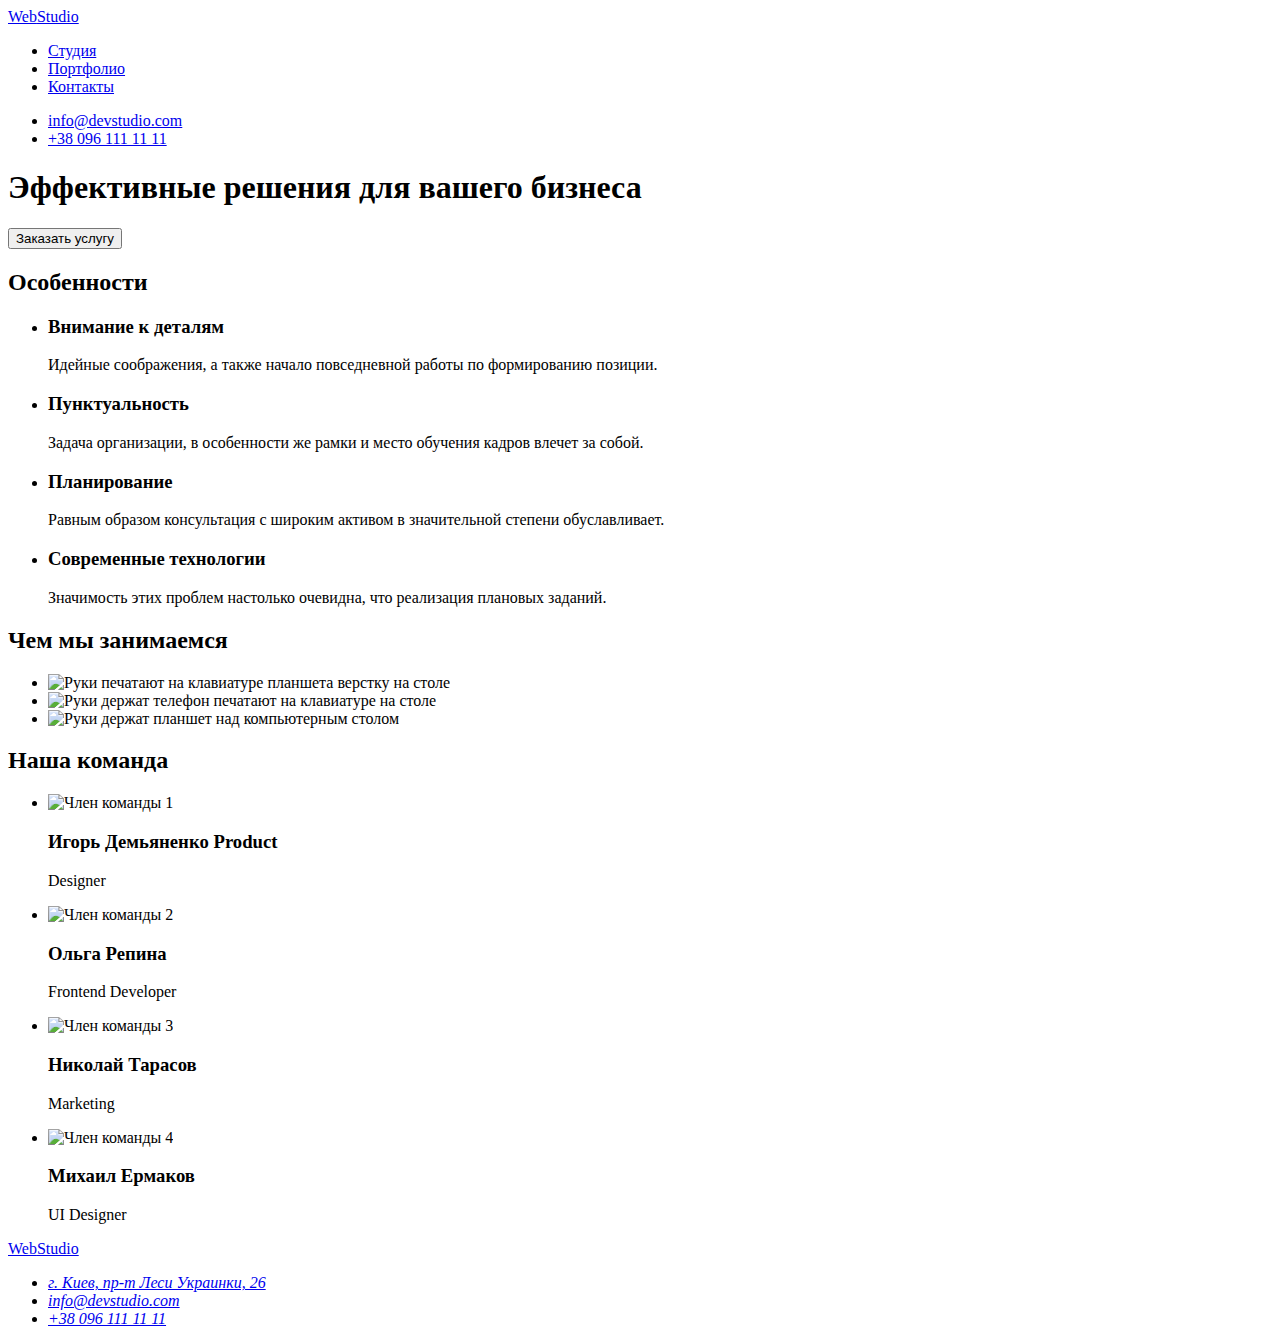
==== index.html @ 5cd41c25 "Add files via upload" ====
<!DOCTYPE html>
<html lang="ru">

<head>
    <meta charset="utf-8" />
    <meta name="viewport" content="width=device-width, initial-scale=1.0" />
    <title>goit-markup-hw-01</title>
    <link rel="preconnect" href="https://fonts.googleapis.com">
    <link rel="preconnect" href="https://fonts.gstatic.com" crossorigin>
    <link href="https://fonts.googleapis.com/css2?family=Raleway:wght@700&family=Roboto:wght@400;500;700;900&display=swap" rel="stylesheet">
    <link rel="stylesheet" href="./css/styles.css" />
</head>

<body>
    <main>
        <!-- НАВИГАЦИЯ КОНТАКТЫ -->
        <header class="header">
            <nav>
                <a href="#" class="logo">Web<span class="logstudio">Studio</span></a>

                <ul class="nav-link list">
                    <li>
                        <a href="#" class="nav-studio current">Студия</a>
                    </li>
                    <li>
                        <a href="./portfolio.html" class="nav-portfolio">Портфолио</a>
                    </li>
                    <li>
                        <a href="#" class="nav-contact">Контакты</a>
                    </li>
                </ul>
            </nav>
            <ul class="contact-link list">
                <li><a href="mailto:info@devstudio.com" class="e-mail">info@devstudio.com</a></li>
                <li><a href="tel:+380961111111" class="tel">+38 096 111 11 11</a></li>
            </ul>
        </header>
        <!-- ШАПКА заказать услугу -->
        <section class="hero">
            <h1 class="hero-text">Эффективные решения для вашего бизнеса</h1>
            <button type="button" class="hero-button">Заказать услугу</button>
        </section>
        <!-- Особенности -->
        <section>
            <h2 class="offscreen">Особенности</h2>
            <ul class="section-properties list">
                <li>
                    <h3>Внимание к деталям</h3>
                    <p>
                        Идейные соображения, а также начало повседневной работы по формированию позиции.
                    </p>
                </li>

                <li>
                    <h3>Пунктуальность</h3>
                    <p>
                        Задача организации, в особенности же рамки и место обучения кадров влечет за собой.
                    </p>
                </li>

                <li>
                    <h3>Планирование</h3>
                    <p>
                        Равным образом консультация с широким активом в значительной степени обуславливает.
                    </p>
                </li>

                <li>
                    <h3>Современные технологии</h3>
                    <p>
                        Значимость этих проблем настолько очевидна, что реализация плановых заданий.
                    </p>
                </li>
            </ul>
        </section>
        <!--Чем мы занимаемся-->
        <section class="employment">
            <h2>Чем мы занимаемся</h2>
            <ul class="list">
                <li>
                    <img src="./images/box1.png" alt="Руки печатают на клавиатуре планшета верстку на столе" width="370" />
                </li>
                <li>
                    <img src="./images/box2.png" alt="Руки держат телефон печатают на клавиатуре на столе" width="370" />
                </li>
                <li>
                    <img src="./images/box3.png" alt="Руки держат планшет над компьютерным столом" width="370" />
                </li>
            </ul>
        </section>

        <!--Наша команда-->
        <section class="team-section">
            <h2>Наша команда</h2>
            <ul class="list">
                <li>
                    <!-- Фото члена команды 1 -->
                    <img src="./images/teamcard1.png" alt="Член команды 1" width="270" />
                    <h3>Игорь Демьяненко Product </h3>
                    <p>Designer</p>

                </li>
                <li>
                    <!-- Фото члена команды 2 -->
                    <img src="./images/teamcard2.png" alt="Член команды 2" width="270" />
                    <h3>Ольга Репина </h3>
                    <p>Frontend Developer</p>
                </li>

                <li>

                    <!-- Фото члена команды 3 -->
                    <img src="./images/teamcard3.png" alt="Член команды 3" width="270" />
                    <h3>Николай Тарасов </h3>
                    <p>Marketing</p>

                </li>

                <li>
                    <!-- Фото члена команды 4 -->
                    <img src="./images/teamcard4.png" alt="Член команды 4" width="270" />
                    <h3>Михаил Ермаков </h3>
                    <p>UI Designer</p>
                </li>
            </ul>
        </section>
    </main>

    <!--Подвал с адресом и ссылкой на главную страницу-->
    <footer class="footerbg">
        <a href="#" class="logo">Web<span class="logstudio-footer">Studio</span></a>
        <address>
        <ul class="address-footer list">
            <li><a class="contact-footer-adress" href="г.Киев,пр-тЛесиУкраинки26" >г. Киев, пр-т Леси Украинки, 26</a></li>
            <li><a class="contact-footer" href="mailto:info@devstudio.com">info@devstudio.com</a></li>
            <li><a class="contact-footer" href="tel:+380961111111">+38 096 111 11 11</a></li>
        </ul>
       </address>
    </footer>
</body>

</html>
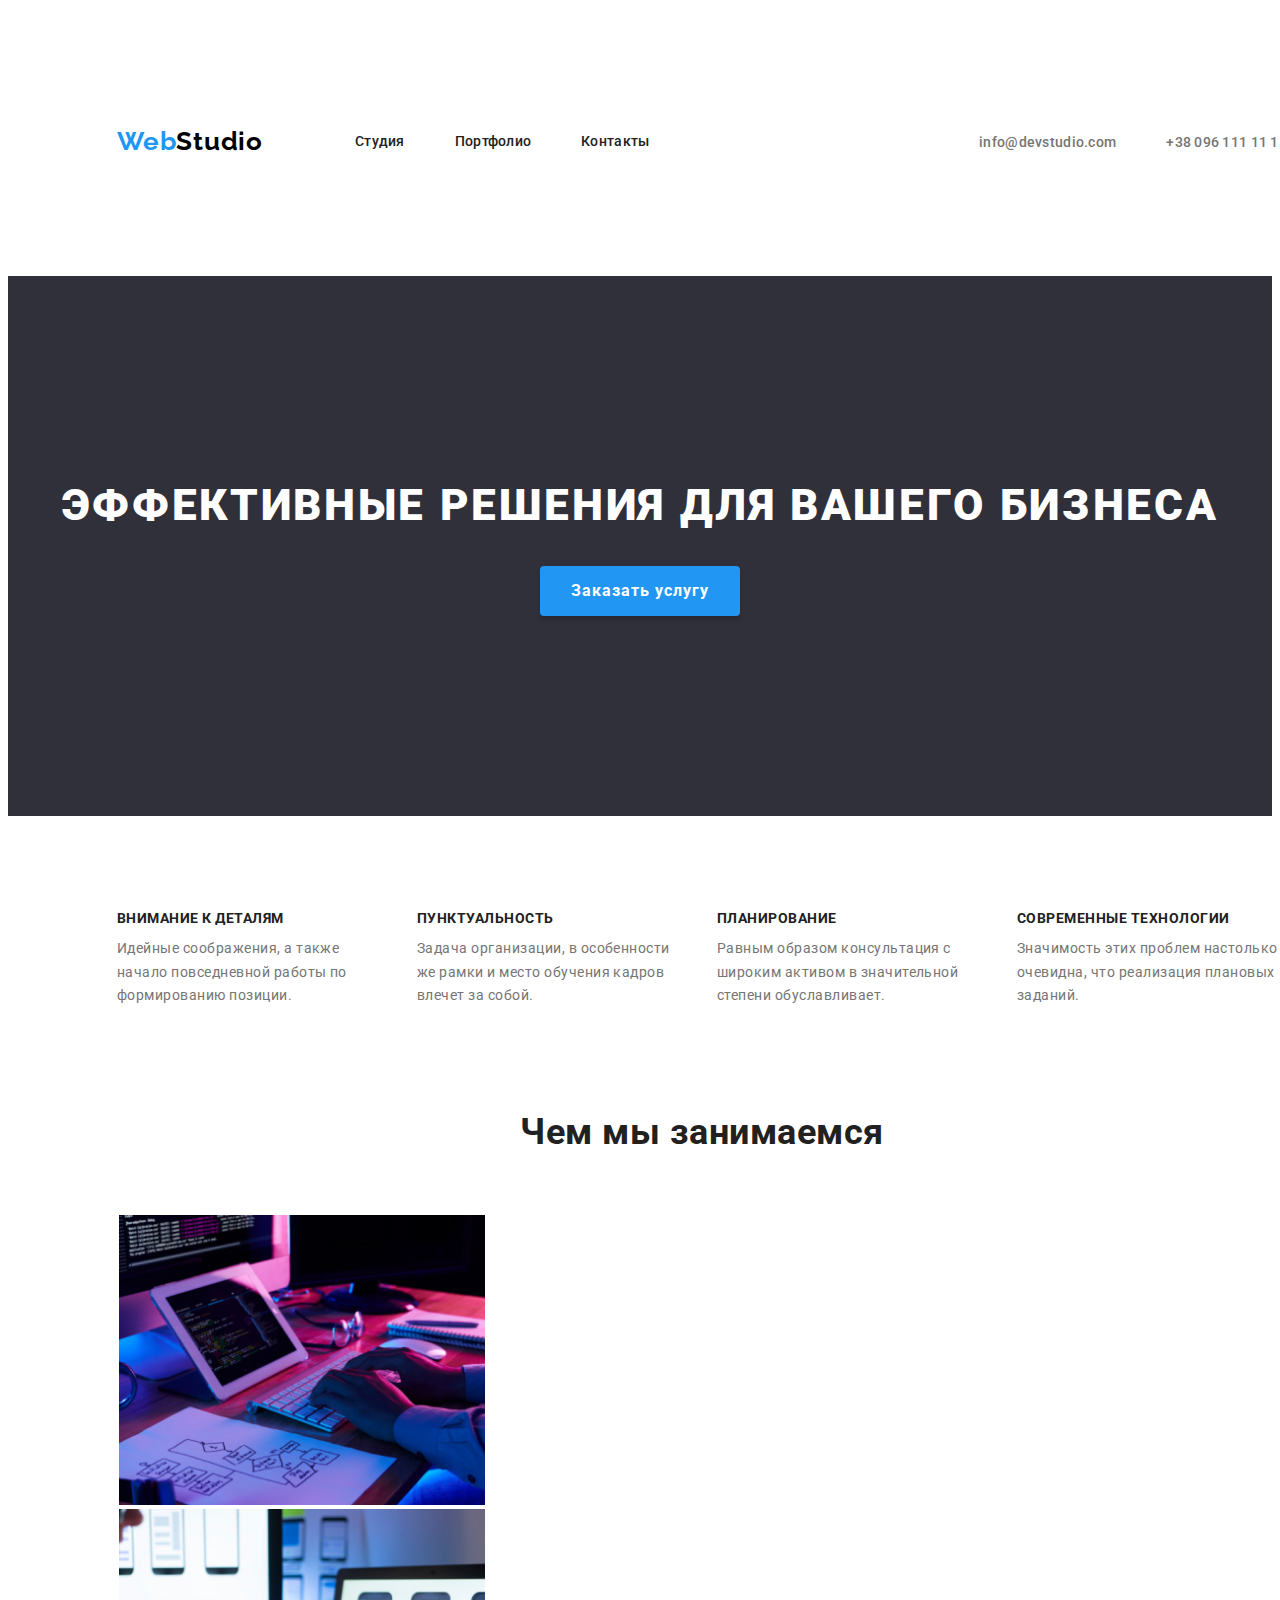
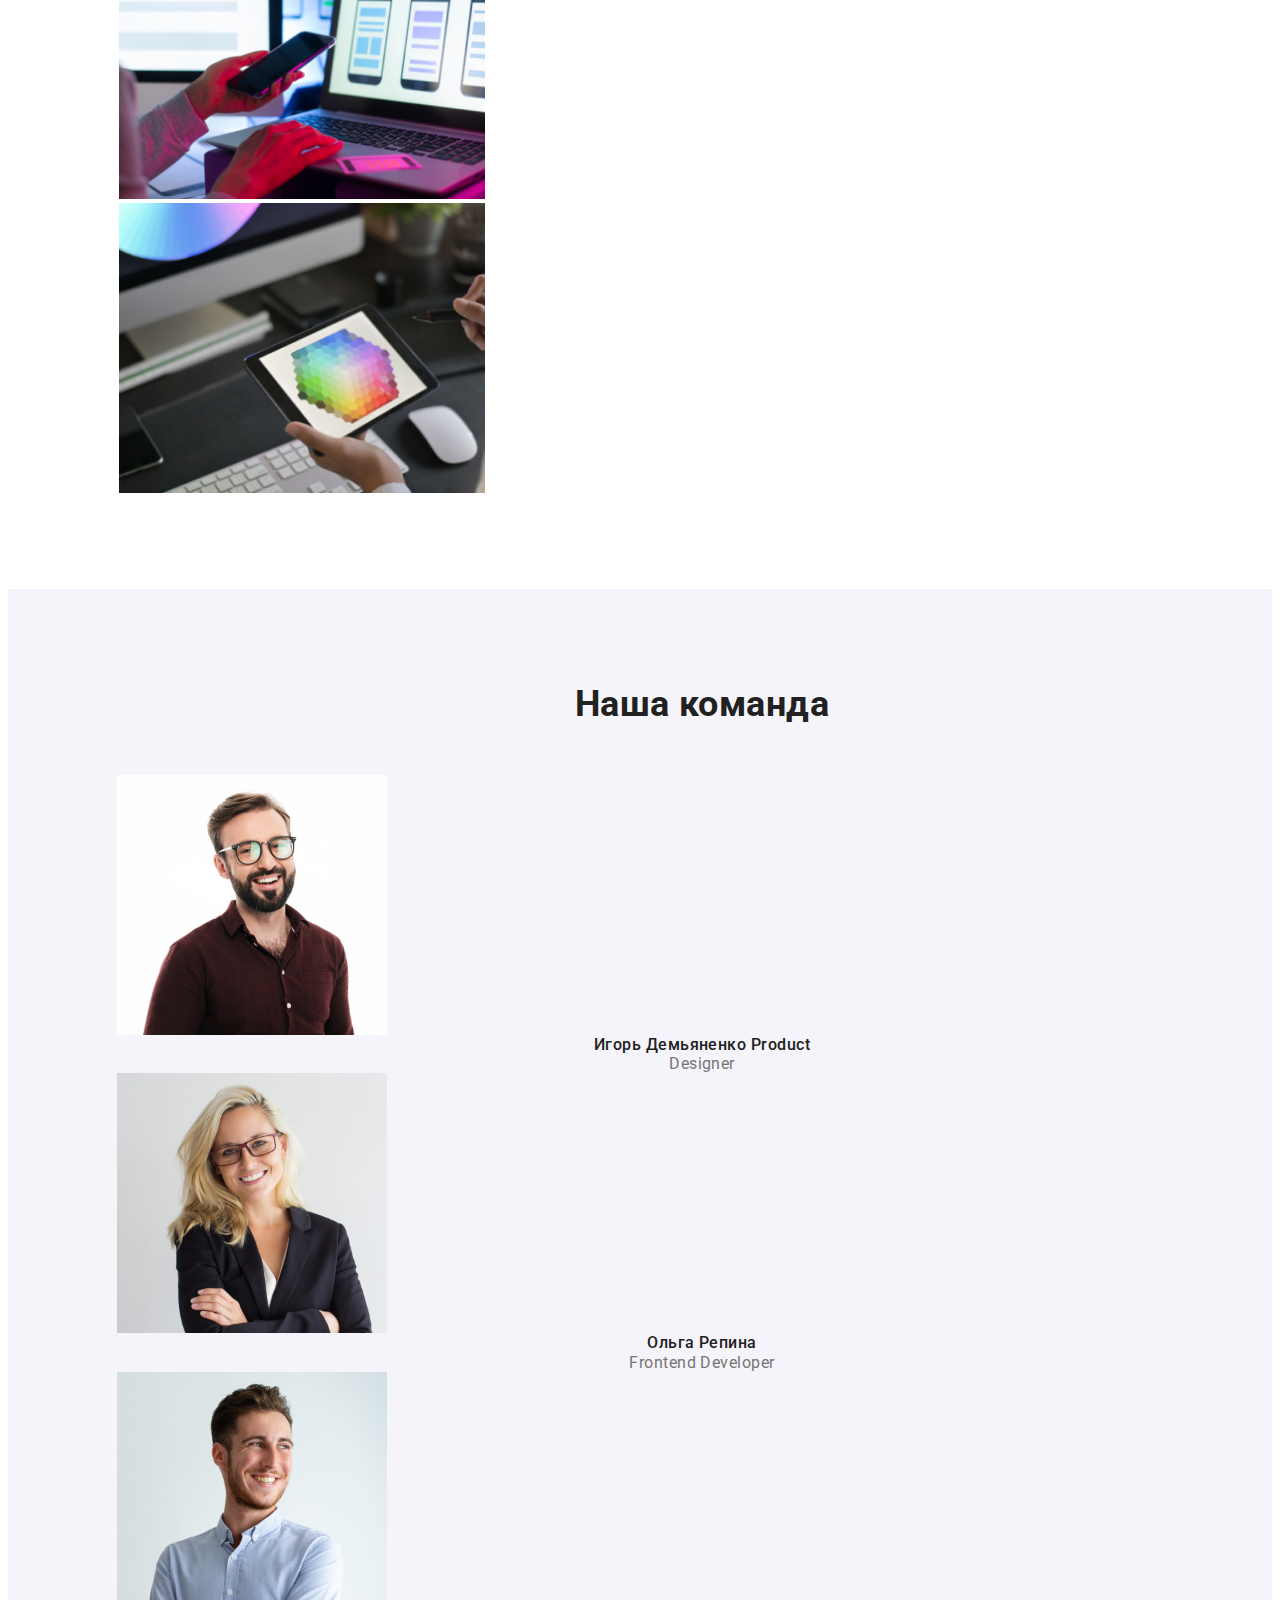
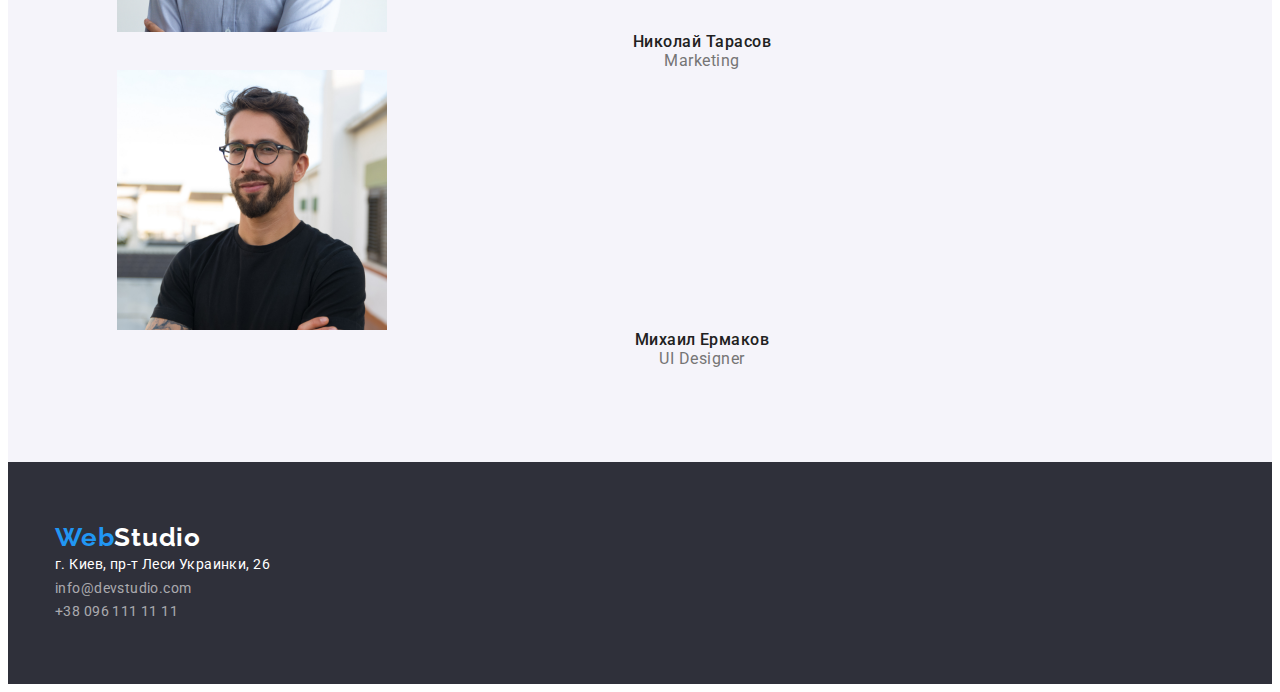
==== commit e85c5da8: "3-1" ====
--- a/index.html
+++ b/index.html
@@ -4,138 +4,158 @@
 <head>
     <meta charset="utf-8" />
     <meta name="viewport" content="width=device-width, initial-scale=1.0" />
-    <title>goit-markup-hw-01</title>
+    <title>goit-markup-hw-03</title>
     <link rel="preconnect" href="https://fonts.googleapis.com">
     <link rel="preconnect" href="https://fonts.gstatic.com" crossorigin>
     <link href="https://fonts.googleapis.com/css2?family=Raleway:wght@700&family=Roboto:wght@400;500;700;900&display=swap" rel="stylesheet">
-    <link rel="stylesheet" href="./css/styles.css" />
+    <link rel="stylesheet" href="https://cdnjs.cloudflare.com/ajax/libs/modern-normalize/1.1.0/modern-normalize.min.css" integrity="sha512-wpPYUAdjBVSE4KJnH1VR1HeZfpl1ub8YT/NKx4PuQ5NmX2tKuGu6U/JRp5y+Y8XG2tV+wKQpNHVUX03MfMFn9Q==" crossorigin="anonymous" referrerpolicy="no-referrer"
+    />
+    <link rel="stylesheet" href="./css/styles.css">
 </head>
 
 <body>
     <main>
         <!-- НАВИГАЦИЯ КОНТАКТЫ -->
         <header class="header">
-            <nav>
-                <a href="#" class="logo">Web<span class="logstudio">Studio</span></a>
+            <section class="section">
+                <div class="container main-nav">
+                    <nav class="nav">
+                        <a class="logo nav-logo" href="#">Web<span class="logstudio">Studio</span></a>
 
-                <ul class="nav-link list">
+                        <ul class="nav-link list">
+                            <li class="nav-item">
+                                <a href="#" class="nav-studio current">Студия</a>
+                            </li>
+                            <li class="nav-item">
+                                <a href="./portfolio.html" class="nav-portfolio">Портфолио</a>
+                            </li>
+                            <li class="nav-item">
+                                <a href="#" class="nav-contact">Контакты</a>
+                            </li>
+                        </ul>
+                    </nav>
+                    <ul class="contact-link list">
+                        <li class="contact-item"><a href="mailto:info@devstudio.com" class="e-mail">info@devstudio.com</a></li>
+                        <li class="contact-item"><a href="tel:+380961111111" class="tel">+38 096 111 11 11</a></li>
+                    </ul>
+                </div>
+            </section>
+        </header>
+
+        <!-- ШАПКА заказать услугу -->
+        <section class="hero section no-padding">
+            <div class="container">
+                <h1 class="hero-text">Эффективные решения для вашего бизнеса</h1>
+                <button type="button" class="hero-button">Заказать услугу</button>
+            </div>
+        </section>
+
+        <!-- ОСОБЕННОСТИ -->
+        <section class="section">
+            <div class="container">
+                <h2 class="offscreen">Особенности</h2>
+                <ul class="section-properties list">
+                    <li class="properties-item">
+                        <h3>Внимание к деталям</h3>
+                        <p>
+                            Идейные соображения, а также начало повседневной работы по формированию позиции.
+                        </p>
+                    </li>
+
+                    <li class="properties-item">
+                        <h3>Пунктуальность</h3>
+                        <p>
+                            Задача организации, в особенности же рамки и место обучения кадров влечет за собой.
+                        </p>
+                    </li>
+
+                    <li class="properties-item">
+                        <h3>Планирование</h3>
+                        <p>
+                            Равным образом консультация с широким активом в значительной степени обуславливает.
+                        </p>
+                    </li>
+
+                    <li class="properties-item">
+                        <h3>Современные технологии</h3>
+                        <p>
+                            Значимость этих проблем настолько очевидна, что реализация плановых заданий.
+                        </p>
+                    </li>
+                </ul>
+            </div>
+        </section>
+        <!--Чем мы занимаемся-->
+        <section class="employment section">
+            <div class="container">
+                <h2>Чем мы занимаемся</h2>
+                <ul class="list">
                     <li>
-                        <a href="#" class="nav-studio current">Студия</a>
+                        <img src="./images/box1.png" alt="Руки печатают на клавиатуре планшета верстку на столе" width="370" />
                     </li>
                     <li>
-                        <a href="./portfolio.html" class="nav-portfolio">Портфолио</a>
+                        <img src="./images/box2.png" alt="Руки держат телефон печатают на клавиатуре на столе" width="370" />
                     </li>
                     <li>
-                        <a href="#" class="nav-contact">Контакты</a>
+                        <img src="./images/box3.png" alt="Руки держат планшет над компьютерным столом" width="370" />
                     </li>
                 </ul>
-            </nav>
-            <ul class="contact-link list">
-                <li><a href="mailto:info@devstudio.com" class="e-mail">info@devstudio.com</a></li>
-                <li><a href="tel:+380961111111" class="tel">+38 096 111 11 11</a></li>
-            </ul>
-        </header>
-        <!-- ШАПКА заказать услугу -->
-        <section class="hero">
-            <h1 class="hero-text">Эффективные решения для вашего бизнеса</h1>
-            <button type="button" class="hero-button">Заказать услугу</button>
-        </section>
-        <!-- Особенности -->
-        <section>
-            <h2 class="offscreen">Особенности</h2>
-            <ul class="section-properties list">
-                <li>
-                    <h3>Внимание к деталям</h3>
-                    <p>
-                        Идейные соображения, а также начало повседневной работы по формированию позиции.
-                    </p>
-                </li>
-
-                <li>
-                    <h3>Пунктуальность</h3>
-                    <p>
-                        Задача организации, в особенности же рамки и место обучения кадров влечет за собой.
-                    </p>
-                </li>
-
-                <li>
-                    <h3>Планирование</h3>
-                    <p>
-                        Равным образом консультация с широким активом в значительной степени обуславливает.
-                    </p>
-                </li>
-
-                <li>
-                    <h3>Современные технологии</h3>
-                    <p>
-                        Значимость этих проблем настолько очевидна, что реализация плановых заданий.
-                    </p>
-                </li>
-            </ul>
-        </section>
-        <!--Чем мы занимаемся-->
-        <section class="employment">
-            <h2>Чем мы занимаемся</h2>
-            <ul class="list">
-                <li>
-                    <img src="./images/box1.png" alt="Руки печатают на клавиатуре планшета верстку на столе" width="370" />
-                </li>
-                <li>
-                    <img src="./images/box2.png" alt="Руки держат телефон печатают на клавиатуре на столе" width="370" />
-                </li>
-                <li>
-                    <img src="./images/box3.png" alt="Руки держат планшет над компьютерным столом" width="370" />
-                </li>
-            </ul>
+            </div>
         </section>
 
         <!--Наша команда-->
-        <section class="team-section">
-            <h2>Наша команда</h2>
-            <ul class="list">
-                <li>
-                    <!-- Фото члена команды 1 -->
-                    <img src="./images/teamcard1.png" alt="Член команды 1" width="270" />
-                    <h3>Игорь Демьяненко Product </h3>
-                    <p>Designer</p>
+        <section class="team-section section">
+            <div class="container">
+                <h2>Наша команда</h2>
+                <ul class="list">
+                    <li>
+                        <!-- Фото члена команды 1 -->
+                        <img src="./images/teamcard1.png" alt="Член команды 1" width="270" />
+                        <h3>Игорь Демьяненко Product </h3>
+                        <p>Designer</p>
 
-                </li>
-                <li>
-                    <!-- Фото члена команды 2 -->
-                    <img src="./images/teamcard2.png" alt="Член команды 2" width="270" />
-                    <h3>Ольга Репина </h3>
-                    <p>Frontend Developer</p>
-                </li>
+                    </li>
+                    <li>
+                        <!-- Фото члена команды 2 -->
+                        <img src="./images/teamcard2.png" alt="Член команды 2" width="270" />
+                        <h3>Ольга Репина </h3>
+                        <p>Frontend Developer</p>
+                    </li>
 
-                <li>
+                    <li>
 
-                    <!-- Фото члена команды 3 -->
-                    <img src="./images/teamcard3.png" alt="Член команды 3" width="270" />
-                    <h3>Николай Тарасов </h3>
-                    <p>Marketing</p>
+                        <!-- Фото члена команды 3 -->
+                        <img src="./images/teamcard3.png" alt="Член команды 3" width="270" />
+                        <h3>Николай Тарасов </h3>
+                        <p>Marketing</p>
 
-                </li>
+                    </li>
 
-                <li>
-                    <!-- Фото члена команды 4 -->
-                    <img src="./images/teamcard4.png" alt="Член команды 4" width="270" />
-                    <h3>Михаил Ермаков </h3>
-                    <p>UI Designer</p>
-                </li>
-            </ul>
+                    <li>
+                        <!-- Фото члена команды 4 -->
+                        <img src="./images/teamcard4.png" alt="Член команды 4" width="270" />
+                        <h3>Михаил Ермаков </h3>
+                        <p>UI Designer</p>
+                    </li>
+                </ul>
+            </div>
         </section>
     </main>
 
     <!--Подвал с адресом и ссылкой на главную страницу-->
     <footer class="footerbg">
-        <a href="#" class="logo">Web<span class="logstudio-footer">Studio</span></a>
-        <address>
+        <section class="footer-section">
+            <div class="container">
+                <a href="#" class="logo">Web<span class="logstudio-footer">Studio</span></a>
+                <address>
         <ul class="address-footer list">
             <li><a class="contact-footer-adress" href="г.Киев,пр-тЛесиУкраинки26" >г. Киев, пр-т Леси Украинки, 26</a></li>
             <li><a class="contact-footer" href="mailto:info@devstudio.com">info@devstudio.com</a></li>
             <li><a class="contact-footer" href="tel:+380961111111">+38 096 111 11 11</a></li>
         </ul>
        </address>
+            </div>
+        </section>
     </footer>
 </body>
 
--- a/css/styles.css
+++ b/css/styles.css
@@ -0,0 +1,475 @@
+    *,
+    *::before,
+    *::after {
+        box-sizing: border-box;
+    }
+    
+    h1,
+    h2,
+    h3,
+    h4,
+    h5,
+    h6,
+    p,
+    ul {
+        margin: 0;
+        padding: 0;
+    }
+    
+     :root {
+        --main-light-color: #FFFFFF;
+        /*основной цвет на сайте*/
+        --main-dark-color: #212121;
+        /* основной цвет на сайте*/
+        --main-grey-color: #757575;
+        /*используется в текстовых описаниях профессий и деятельности*/
+        --logo-dark-color: #000000;
+        /*цвет лого подвала в спане*/
+        --contact-color: rgba(255, 255, 255, 0.6);
+        /* для телефона и почты подвала*/
+        --active-link-color: #2196f3;
+        /* кнопка, ссылка при нажатии, лого*/
+        --background-dark-color: #2F303A;
+        /* фон героя и подвала*/
+        --background-light-color: #F5F4FA;
+        /* фон блока "наша команда"*/
+    }
+    /*Общее оформление*/
+    
+    body {
+        font-family: Roboto, sans-serif;
+        color: var(--main-dark-color);
+        background-color: var(--main-light-color);
+        letter-spacing: 0.03em;
+    }
+    /* Общее оформление картинок*/
+    
+    img {
+        display: block;
+        max-width: 100%;
+        height: auto;
+    }
+    /* Убрать маркеры */
+    
+    button {
+        cursor: pointer;
+        border: none;
+    }
+    
+    .list {
+        list-style-type: none;
+    }
+    
+    .list a {
+        text-decoration: none;
+    }
+    /* Секция*/
+    
+    .section {
+        padding: 94px;
+        padding-bottom: 94px;
+    }
+    
+    .no-padding {
+        padding: 0;
+    }
+    /*Контенер*/
+    
+    .container {
+        margin-left: auto;
+        margin-right: auto;
+        width: 1200px;
+        padding-left: 15px;
+        padding-right: 15px;
+        text-decoration: none;
+    }
+    
+    .offscreen {
+        clip: rect(1px, 1px, 1px, 1px);
+        padding: 0;
+        border: 0;
+        height: 1px;
+        width: 1px;
+        overflow: hidden;
+    }
+    /* Посещение страницы*/
+    
+    .current:visited {
+        color: var( --active-link-color);
+    }
+    
+    .filters .current:visited {
+        color: var(--main-light-color);
+        background-color: var(--active-link-color);
+    }
+    /* СТРАНИЦА ПЕРВАЯ */
+    /* header */
+    
+    .header {
+        background: var(--main-light-color);
+    }
+    /*Навигация во флексе,элементы в ряд*/
+    
+    .header .main-nav {
+        display: flex;
+        align-items: center;
+    }
+    
+    .nav {
+        display: flex;
+    }
+    /*Навигационные блоки*/
+    
+    .nav-link .nav-item+.nav-item {
+        margin-left: 50px;
+    }
+    
+    .nav-item {
+        display: flex;
+        padding-top: 32px;
+        padding-bottom: 32px;
+    }
+    
+    .nav-logo {
+        display: flex;
+        padding-top: 24px;
+        padding-bottom: 25px;
+    }
+    
+    .nav-link {
+        display: flex;
+        margin-left: 93px;
+    }
+    /* WebStudio */
+    
+    .logo {
+        width: 145px;
+        height: 31px;
+        font-family: Raleway;
+        font-style: normal;
+        font-weight: bold;
+        font-size: 26px;
+        line-height: 1.2;
+        letter-spacing: 0.03em;
+        color: var(--active-link-color);
+        text-decoration: none;
+    }
+    
+    .logo:hover,
+    .logo:focus {
+        color: var(--logo-dark-color);
+    }
+    
+    .logo:active {
+        color: var(--active-link-color);
+    }
+    /*Логотип СТУДИО*/
+    
+    .logstudio {
+        color: var(--logo-dark-color);
+        font-family: Raleway;
+        font-style: normal;
+        font-weight: bold;
+        font-size: 26px;
+        line-height: 1.2;
+        letter-spacing: 0.03em;
+        text-decoration: none;
+    }
+    
+    .logstudio:hover,
+    .logstudio:focus {
+        color: var(--active-link-color);
+    }
+    
+    .logstudio:active {
+        color: var(--logo-dark-color);
+    }
+    /* НАВИГАЦИЯ КОНТАКТЫ */
+    /* Cсылки при нажатии меняют цвет*/
+    
+    .nav-link a {
+        color: var( --main-dark-color);
+        font-weight: 500;
+        font-size: 14px;
+        line-height: 1.14;
+        letter-spacing: 0.02em;
+        text-decoration: none;
+    }
+    
+    .nav-link a:hover,
+    .nav-link a:focus {
+        color: var(--active-link-color)
+    }
+    
+    .nav-link a:active {
+        color: var(--main-dark-color);
+    }
+    /* E-mail Tel*/
+    
+    .contact-link {
+        display: flex;
+        margin-left: auto;
+    }
+    
+    .contact-link .contact-item+.contact-item {
+        margin-left: 50px;
+    }
+    
+    .contact-link a {
+        color: var( --main-grey-color);
+        text-decoration: none;
+        font-weight: 500;
+        font-size: 14px;
+        line-height: 1.14;
+        letter-spacing: 0.02em;
+    }
+    
+    .contact-link a:hover,
+    .contact-link a:focus {
+        color: var(--active-link-color);
+    }
+    
+    .contac-link a:active {
+        color: var(--active-link-color);
+    }
+    /*ШАПКА заказать услугу*/
+    
+    .hero {
+        background: var(--background-dark-color);
+        margin-top: 0;
+        margin-bottom: 0;
+        text-align: center;
+        padding-top: 200px;
+        padding-bottom: 200px;
+    }
+    /* Эффективные решения для вашего бизнеса */
+    
+    .hero-text {
+        font-weight: 900;
+        font-size: 44px;
+        line-height: 1.36;
+        text-align: center;
+        letter-spacing: 0.06em;
+        text-transform: uppercase;
+        color: var(--main-light-color);
+        margin-bottom: 30px;
+    }
+    /*Кнопка заказать услугу*/
+    
+    .hero-button {
+        width: 200px;
+        height: 50px;
+        padding: 10px auto;
+        margin-left: auto;
+        margin-right: auto;
+        background: var(--active-link-color);
+        box-shadow: 0px 4px 4px rgba(0, 0, 0, 0.15);
+        border-radius: 4px;
+        font-family: Roboto;
+        font-style: normal;
+        font-weight: bold;
+        font-size: 16px;
+        line-height: 1.87;
+        letter-spacing: 0.06em;
+        color: var(--main-light-color);
+    }
+    /*-- ОСОБЕННОСТИ --*/
+    
+    .section-properties {
+        display: flex;
+    }
+    
+    .section-properties .properties-item+.properties-item {
+        margin-left: 30px;
+    }
+    
+    .properties-item {
+        display: block;
+        width: 270px;
+        text-align: start;
+    }
+    
+    .section-properties h3 {
+        font-weight: bold;
+        font-size: 14px;
+        line-height: 1.14;
+        text-transform: uppercase;
+        color: var( --main-dark-color);
+        margin-bottom: 10px;
+    }
+    
+    .section-properties p {
+        font-weight: normal;
+        font-size: 14px;
+        line-height: 1.7;
+        color: var( --main-grey-color);
+    }
+    /*Чем мы занимаемся*/
+    
+    .employment {
+        padding-top: 0px;
+    }
+    
+    .employment h2 {
+        font-weight: bold;
+        font-size: 36px;
+        line-height: 1.7;
+        text-align: center;
+        color: var( --main-dark-color);
+        margin-bottom: 50px;
+    }
+    
+    .employment img {
+        width: 370px;
+        height: 294px;
+        padding: 2px;
+    }
+    /* Наша команда*/
+    
+    .team-section {
+        background: var(--background-light-color);
+    }
+    
+    .team-section h2 {
+        font-weight: bold;
+        font-size: 36px;
+        line-height: 1.17;
+        text-align: center;
+        color: var( --main-dark-color);
+        margin-bottom: 50px;
+    }
+    
+    .team-section h3 {
+        font-weight: 500;
+        font-size: 16px;
+        line-height: 1.19;
+        text-align: center;
+        color: var( --main-dark-color);
+    }
+    
+    .team-section p {
+        font-weight: normal;
+        font-size: 16px;
+        line-height: 1.19;
+        text-align: center;
+        color: var( --main-grey-color);
+    }
+    /* ВТОРАЯ СТРАНИЦА*/
+    /* ФИЛЬТРЫ 2-я страница */
+    
+    .filters {
+        margin-bottom: 50px;
+    }
+    
+    .filter-button:hover,
+    .filter-button:focus {
+        color: var(--main-light-color);
+        background: var(--active-link-color);
+        box-shadow: 0px 3px 1px rgba(0, 0, 0, 0.1), 0px 1px 2px rgba(0, 0, 0, 0.08), 0px 2px 2px rgba(0, 0, 0, 0.12);
+        border-radius: 4px;
+    }
+    
+    .filter-button:active {
+        color: var(--main-light-color);
+    }
+    
+    .filter-button {
+        background: var(--background-light-color);
+        font-family: Roboto;
+        font-style: normal;
+        font-weight: 500;
+        font-size: 16px;
+        line-height: 1.62;
+        text-align: center;
+        letter-spacing: 0.03em;
+        color: var( --main-dark-color);
+    }
+    /* ПРОЕКТЫ 2-я страница  */
+    
+    .list-group {
+        display: inline-block;
+        margin-top: 0;
+        margin-right: 30px;
+        margin-bottom: 30px;
+    }
+    
+    .list-group :nth-child(3n+3) {
+        margin-right: 0;
+    }
+    
+    .project section {
+        background: var(--main-light-color);
+        border: 1px solid var(--main-light-color);
+        box-sizing: border-box;
+    }
+    
+    .project-name {
+        font-weight: bold;
+        font-size: 18px;
+        line-height: 2;
+        letter-spacing: 0.06em;
+        color: var( --main-dark-color);
+    }
+    
+    .project-properties {
+        font-weight: normal;
+        font-size: 16px;
+        line-height: 1.87;
+        color: var( --main-grey-color);
+    }
+    /*ОБЩИЙ ПОДВАЛ*/
+    /* Footer*/
+    
+    .footerbg {
+        background: var(--background-dark-color);
+    }
+    
+    .footer-section {
+        padding-top: 60px;
+        padding-bottom: 60px;
+    }
+    
+    .address-footer a {
+        font-style: normal;
+        font-weight: normal;
+        font-size: 14px;
+        line-height: 1.7;
+        letter-spacing: 0.03em;
+        text-decoration: none;
+    }
+    
+    .address-footer a:hover,
+    .address-footer a:focus {
+        color: var(--active-link-color);
+    }
+    
+    .address-footer a:active {
+        color: var(--main-light-color);
+    }
+    
+    .logstudio-footer:hover,
+    .logstudio-footer:focus {
+        color: var(--active-link-color);
+    }
+    
+    .logstudio-footer:active {
+        color: var(--main-light-color);
+    }
+    
+    .logstudio-footer,
+    .contact-footer-adress {
+        color: var(--main-light-color);
+    }
+    
+    .logstudio-footer {
+        font-family: Raleway;
+        font-style: normal;
+        font-weight: bold;
+        font-size: 26px;
+        line-height: 1.19;
+        letter-spacing: 0.03em;
+    }
+    
+    .contact-footer {
+        color: var(--contact-color);
+    }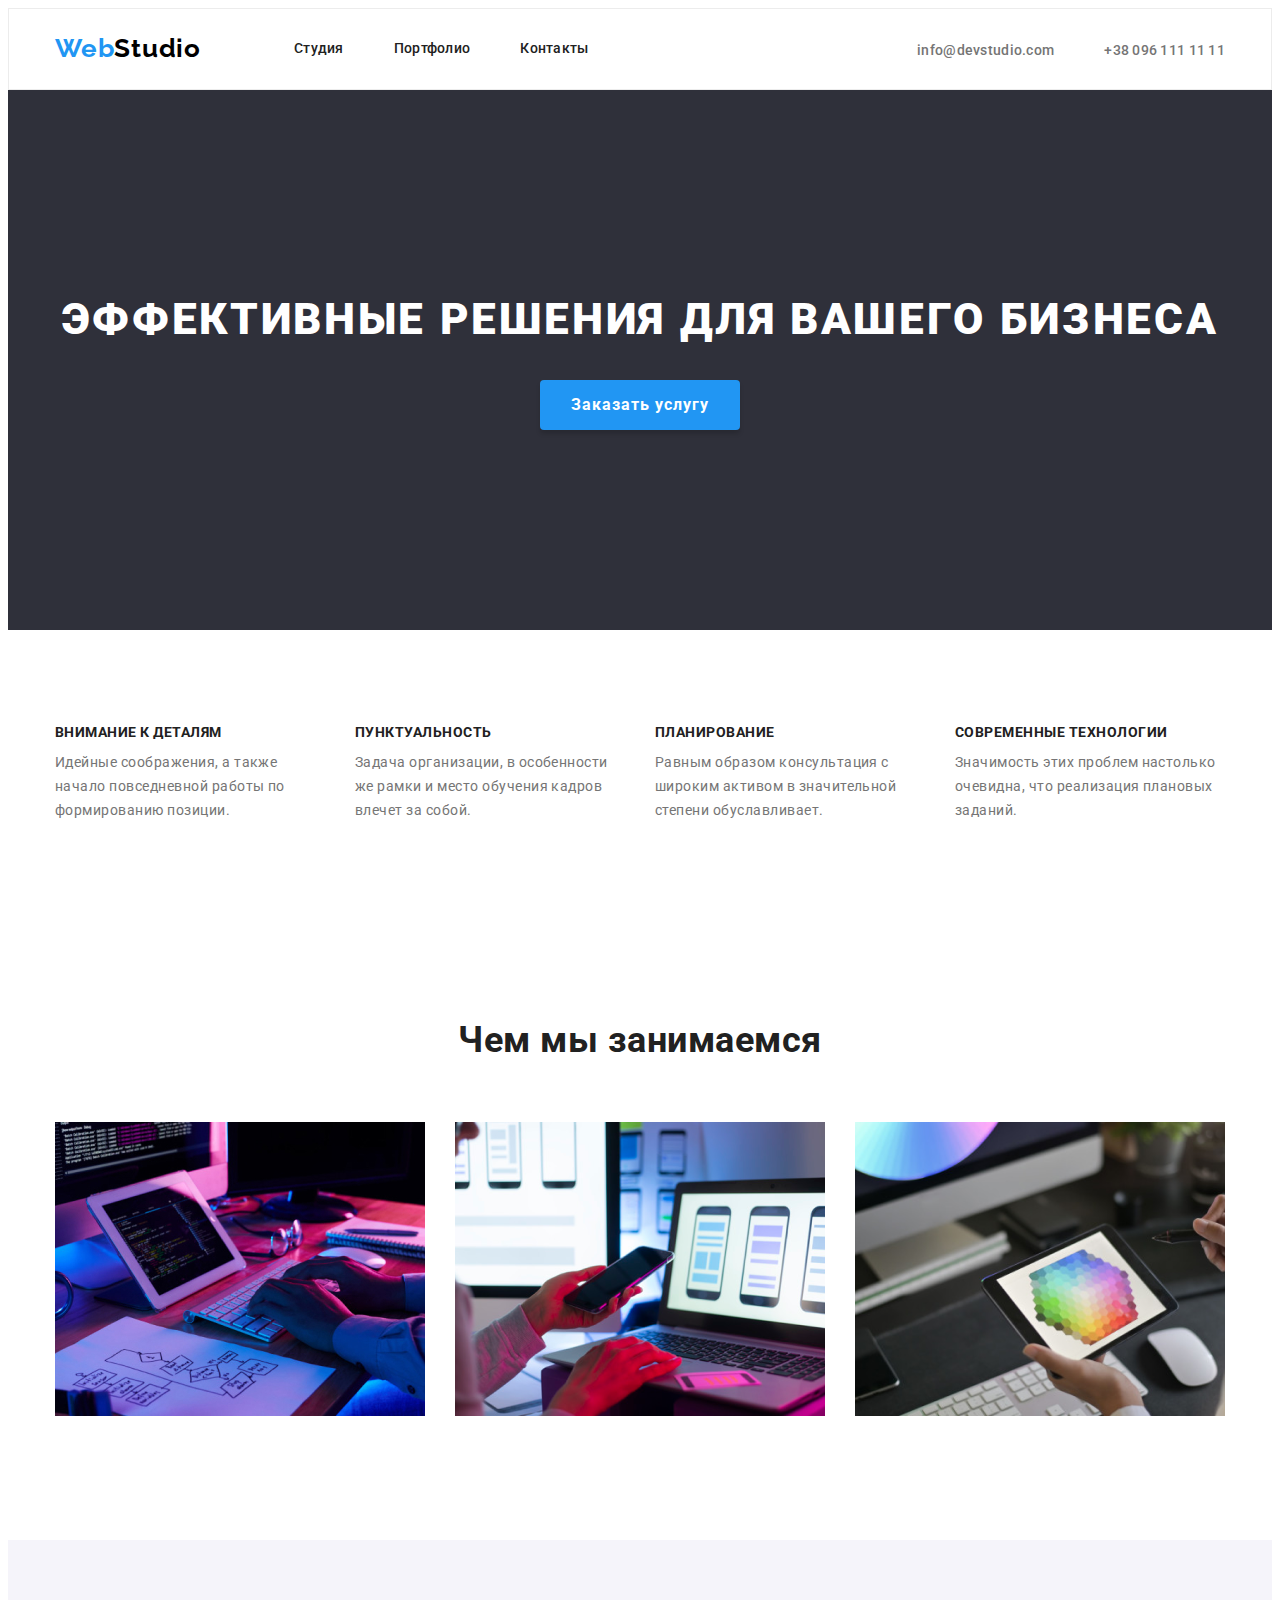
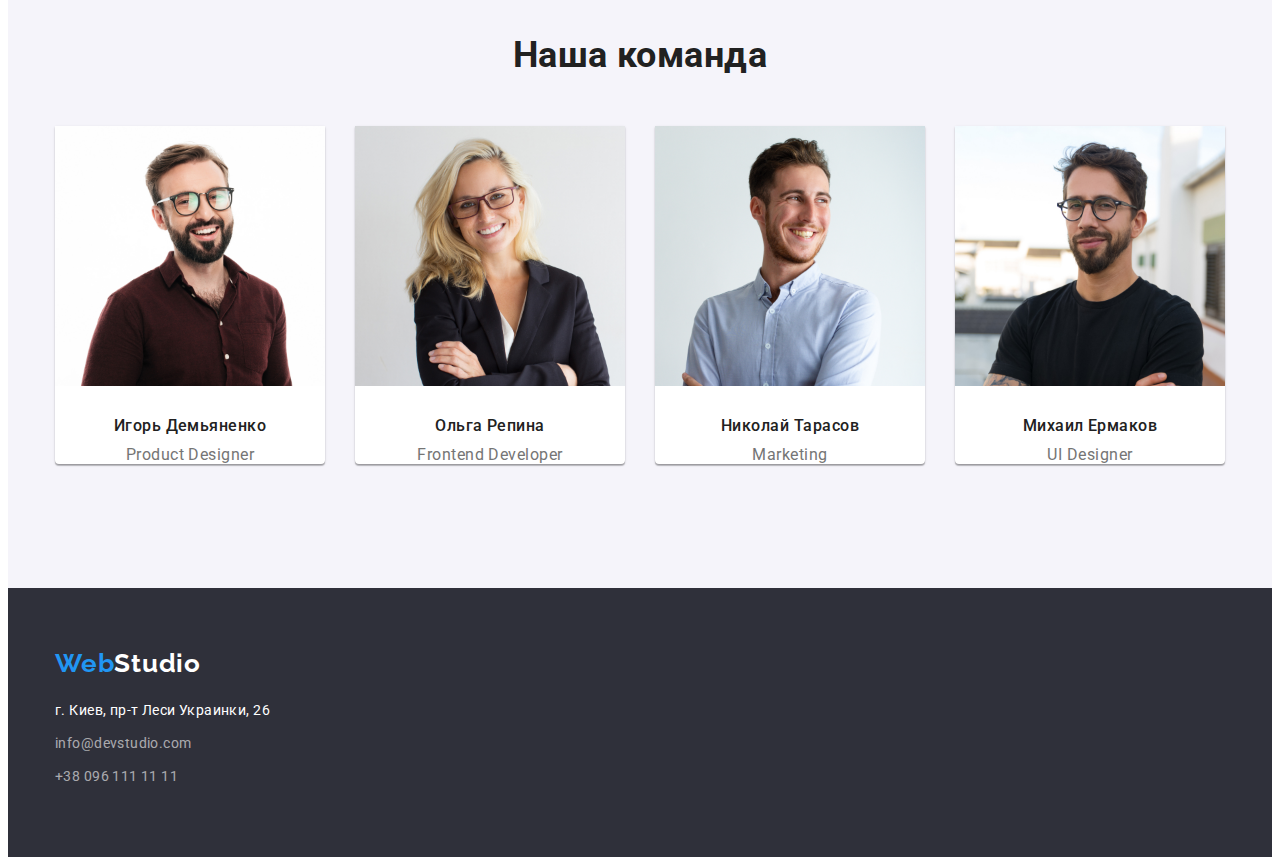
==== commit 8eceb9dc: "3-2" ====
--- a/index.html
+++ b/index.html
@@ -17,7 +17,7 @@
     <main>
         <!-- НАВИГАЦИЯ КОНТАКТЫ -->
         <header class="header">
-            <section class="section">
+            <section>
                 <div class="container main-nav">
                     <nav class="nav">
                         <a class="logo nav-logo" href="#">Web<span class="logstudio">Studio</span></a>
@@ -86,17 +86,17 @@
             </div>
         </section>
         <!--Чем мы занимаемся-->
-        <section class="employment section">
+        <section class=" section">
             <div class="container">
-                <h2>Чем мы занимаемся</h2>
-                <ul class="list">
-                    <li>
+                <h2 class="employment-title">Чем мы занимаемся</h2>
+                <ul class=" employment list">
+                    <li class="employment-item">
                         <img src="./images/box1.png" alt="Руки печатают на клавиатуре планшета верстку на столе" width="370" />
                     </li>
-                    <li>
+                    <li class="employment-item">
                         <img src="./images/box2.png" alt="Руки держат телефон печатают на клавиатуре на столе" width="370" />
                     </li>
-                    <li>
+                    <li class="employment-item">
                         <img src="./images/box3.png" alt="Руки держат планшет над компьютерным столом" width="370" />
                     </li>
                 </ul>
@@ -107,22 +107,22 @@
         <section class="team-section section">
             <div class="container">
                 <h2>Наша команда</h2>
-                <ul class="list">
-                    <li>
+                <ul class=" team-cards list">
+                    <li class="team-card">
                         <!-- Фото члена команды 1 -->
                         <img src="./images/teamcard1.png" alt="Член команды 1" width="270" />
-                        <h3>Игорь Демьяненко Product </h3>
-                        <p>Designer</p>
+                        <h3>Игорь Демьяненко </h3>
+                        <p>Product Designer</p>
 
                     </li>
-                    <li>
+                    <li class=" team-card">
                         <!-- Фото члена команды 2 -->
                         <img src="./images/teamcard2.png" alt="Член команды 2" width="270" />
                         <h3>Ольга Репина </h3>
                         <p>Frontend Developer</p>
                     </li>
 
-                    <li>
+                    <li class=" team-card">
 
                         <!-- Фото члена команды 3 -->
                         <img src="./images/teamcard3.png" alt="Член команды 3" width="270" />
@@ -131,7 +131,7 @@
 
                     </li>
 
-                    <li>
+                    <li class=" team-card">
                         <!-- Фото члена команды 4 -->
                         <img src="./images/teamcard4.png" alt="Член команды 4" width="270" />
                         <h3>Михаил Ермаков </h3>
@@ -149,9 +149,9 @@
                 <a href="#" class="logo">Web<span class="logstudio-footer">Studio</span></a>
                 <address>
         <ul class="address-footer list">
-            <li><a class="contact-footer-adress" href="г.Киев,пр-тЛесиУкраинки26" >г. Киев, пр-т Леси Украинки, 26</a></li>
-            <li><a class="contact-footer" href="mailto:info@devstudio.com">info@devstudio.com</a></li>
-            <li><a class="contact-footer" href="tel:+380961111111">+38 096 111 11 11</a></li>
+            <li class="footer-item"><a class="contact-footer-adress" href="г.Киев,пр-тЛесиУкраинки26" >г. Киев, пр-т Леси Украинки, 26</a></li>
+            <li class="footer-item"><a class="contact-footer" href="mailto:info@devstudio.com">info@devstudio.com</a></li>
+            <li class="footer-item"><a class="contact-footer" href="tel:+380961111111">+38 096 111 11 11</a></li>
         </ul>
        </address>
             </div>
--- a/css/styles.css
+++ b/css/styles.css
@@ -1,475 +1,548 @@
-    *,
-    *::before,
-    *::after {
-        box-sizing: border-box;
-    }
-    
-    h1,
-    h2,
-    h3,
-    h4,
-    h5,
-    h6,
-    p,
-    ul {
-        margin: 0;
-        padding: 0;
-    }
-    
-     :root {
-        --main-light-color: #FFFFFF;
-        /*основной цвет на сайте*/
-        --main-dark-color: #212121;
-        /* основной цвет на сайте*/
-        --main-grey-color: #757575;
-        /*используется в текстовых описаниях профессий и деятельности*/
-        --logo-dark-color: #000000;
-        /*цвет лого подвала в спане*/
-        --contact-color: rgba(255, 255, 255, 0.6);
-        /* для телефона и почты подвала*/
-        --active-link-color: #2196f3;
-        /* кнопка, ссылка при нажатии, лого*/
-        --background-dark-color: #2F303A;
-        /* фон героя и подвала*/
-        --background-light-color: #F5F4FA;
-        /* фон блока "наша команда"*/
-    }
-    /*Общее оформление*/
-    
-    body {
-        font-family: Roboto, sans-serif;
-        color: var(--main-dark-color);
-        background-color: var(--main-light-color);
-        letter-spacing: 0.03em;
-    }
-    /* Общее оформление картинок*/
-    
-    img {
-        display: block;
-        max-width: 100%;
-        height: auto;
-    }
-    /* Убрать маркеры */
-    
-    button {
-        cursor: pointer;
-        border: none;
-    }
-    
-    .list {
-        list-style-type: none;
-    }
-    
-    .list a {
-        text-decoration: none;
-    }
-    /* Секция*/
-    
-    .section {
-        padding: 94px;
-        padding-bottom: 94px;
-    }
-    
-    .no-padding {
-        padding: 0;
-    }
-    /*Контенер*/
-    
-    .container {
-        margin-left: auto;
-        margin-right: auto;
-        width: 1200px;
-        padding-left: 15px;
-        padding-right: 15px;
-        text-decoration: none;
-    }
-    
-    .offscreen {
-        clip: rect(1px, 1px, 1px, 1px);
-        padding: 0;
-        border: 0;
-        height: 1px;
-        width: 1px;
-        overflow: hidden;
-    }
-    /* Посещение страницы*/
-    
-    .current:visited {
-        color: var( --active-link-color);
-    }
-    
-    .filters .current:visited {
-        color: var(--main-light-color);
-        background-color: var(--active-link-color);
-    }
-    /* СТРАНИЦА ПЕРВАЯ */
-    /* header */
-    
-    .header {
-        background: var(--main-light-color);
-    }
-    /*Навигация во флексе,элементы в ряд*/
-    
-    .header .main-nav {
-        display: flex;
-        align-items: center;
-    }
-    
-    .nav {
-        display: flex;
-    }
-    /*Навигационные блоки*/
-    
-    .nav-link .nav-item+.nav-item {
-        margin-left: 50px;
-    }
-    
-    .nav-item {
-        display: flex;
-        padding-top: 32px;
-        padding-bottom: 32px;
-    }
-    
-    .nav-logo {
-        display: flex;
-        padding-top: 24px;
-        padding-bottom: 25px;
-    }
-    
-    .nav-link {
-        display: flex;
-        margin-left: 93px;
-    }
-    /* WebStudio */
-    
-    .logo {
-        width: 145px;
-        height: 31px;
-        font-family: Raleway;
-        font-style: normal;
-        font-weight: bold;
-        font-size: 26px;
-        line-height: 1.2;
-        letter-spacing: 0.03em;
-        color: var(--active-link-color);
-        text-decoration: none;
-    }
-    
-    .logo:hover,
-    .logo:focus {
-        color: var(--logo-dark-color);
-    }
-    
-    .logo:active {
-        color: var(--active-link-color);
-    }
-    /*Логотип СТУДИО*/
-    
-    .logstudio {
-        color: var(--logo-dark-color);
-        font-family: Raleway;
-        font-style: normal;
-        font-weight: bold;
-        font-size: 26px;
-        line-height: 1.2;
-        letter-spacing: 0.03em;
-        text-decoration: none;
-    }
-    
-    .logstudio:hover,
-    .logstudio:focus {
-        color: var(--active-link-color);
-    }
-    
-    .logstudio:active {
-        color: var(--logo-dark-color);
-    }
-    /* НАВИГАЦИЯ КОНТАКТЫ */
-    /* Cсылки при нажатии меняют цвет*/
-    
-    .nav-link a {
-        color: var( --main-dark-color);
-        font-weight: 500;
-        font-size: 14px;
-        line-height: 1.14;
-        letter-spacing: 0.02em;
-        text-decoration: none;
-    }
-    
-    .nav-link a:hover,
-    .nav-link a:focus {
-        color: var(--active-link-color)
-    }
-    
-    .nav-link a:active {
-        color: var(--main-dark-color);
-    }
-    /* E-mail Tel*/
-    
-    .contact-link {
-        display: flex;
-        margin-left: auto;
-    }
-    
-    .contact-link .contact-item+.contact-item {
-        margin-left: 50px;
-    }
-    
-    .contact-link a {
-        color: var( --main-grey-color);
-        text-decoration: none;
-        font-weight: 500;
-        font-size: 14px;
-        line-height: 1.14;
-        letter-spacing: 0.02em;
-    }
-    
-    .contact-link a:hover,
-    .contact-link a:focus {
-        color: var(--active-link-color);
-    }
-    
-    .contac-link a:active {
-        color: var(--active-link-color);
-    }
-    /*ШАПКА заказать услугу*/
-    
-    .hero {
-        background: var(--background-dark-color);
-        margin-top: 0;
-        margin-bottom: 0;
-        text-align: center;
-        padding-top: 200px;
-        padding-bottom: 200px;
-    }
-    /* Эффективные решения для вашего бизнеса */
-    
-    .hero-text {
-        font-weight: 900;
-        font-size: 44px;
-        line-height: 1.36;
-        text-align: center;
-        letter-spacing: 0.06em;
-        text-transform: uppercase;
-        color: var(--main-light-color);
-        margin-bottom: 30px;
-    }
-    /*Кнопка заказать услугу*/
-    
-    .hero-button {
-        width: 200px;
-        height: 50px;
-        padding: 10px auto;
-        margin-left: auto;
-        margin-right: auto;
-        background: var(--active-link-color);
-        box-shadow: 0px 4px 4px rgba(0, 0, 0, 0.15);
-        border-radius: 4px;
-        font-family: Roboto;
-        font-style: normal;
-        font-weight: bold;
-        font-size: 16px;
-        line-height: 1.87;
-        letter-spacing: 0.06em;
-        color: var(--main-light-color);
-    }
-    /*-- ОСОБЕННОСТИ --*/
-    
-    .section-properties {
-        display: flex;
-    }
-    
-    .section-properties .properties-item+.properties-item {
-        margin-left: 30px;
-    }
-    
-    .properties-item {
-        display: block;
-        width: 270px;
-        text-align: start;
-    }
-    
-    .section-properties h3 {
-        font-weight: bold;
-        font-size: 14px;
-        line-height: 1.14;
-        text-transform: uppercase;
-        color: var( --main-dark-color);
-        margin-bottom: 10px;
-    }
-    
-    .section-properties p {
-        font-weight: normal;
-        font-size: 14px;
-        line-height: 1.7;
-        color: var( --main-grey-color);
-    }
-    /*Чем мы занимаемся*/
-    
-    .employment {
-        padding-top: 0px;
-    }
-    
-    .employment h2 {
-        font-weight: bold;
-        font-size: 36px;
-        line-height: 1.7;
-        text-align: center;
-        color: var( --main-dark-color);
-        margin-bottom: 50px;
-    }
-    
-    .employment img {
-        width: 370px;
-        height: 294px;
-        padding: 2px;
-    }
-    /* Наша команда*/
-    
-    .team-section {
-        background: var(--background-light-color);
-    }
-    
-    .team-section h2 {
-        font-weight: bold;
-        font-size: 36px;
-        line-height: 1.17;
-        text-align: center;
-        color: var( --main-dark-color);
-        margin-bottom: 50px;
-    }
-    
-    .team-section h3 {
-        font-weight: 500;
-        font-size: 16px;
-        line-height: 1.19;
-        text-align: center;
-        color: var( --main-dark-color);
-    }
-    
-    .team-section p {
-        font-weight: normal;
-        font-size: 16px;
-        line-height: 1.19;
-        text-align: center;
-        color: var( --main-grey-color);
-    }
-    /* ВТОРАЯ СТРАНИЦА*/
-    /* ФИЛЬТРЫ 2-я страница */
-    
-    .filters {
-        margin-bottom: 50px;
-    }
-    
-    .filter-button:hover,
-    .filter-button:focus {
-        color: var(--main-light-color);
-        background: var(--active-link-color);
-        box-shadow: 0px 3px 1px rgba(0, 0, 0, 0.1), 0px 1px 2px rgba(0, 0, 0, 0.08), 0px 2px 2px rgba(0, 0, 0, 0.12);
-        border-radius: 4px;
-    }
-    
-    .filter-button:active {
-        color: var(--main-light-color);
-    }
-    
-    .filter-button {
-        background: var(--background-light-color);
-        font-family: Roboto;
-        font-style: normal;
-        font-weight: 500;
-        font-size: 16px;
-        line-height: 1.62;
-        text-align: center;
-        letter-spacing: 0.03em;
-        color: var( --main-dark-color);
-    }
-    /* ПРОЕКТЫ 2-я страница  */
-    
-    .list-group {
-        display: inline-block;
-        margin-top: 0;
-        margin-right: 30px;
-        margin-bottom: 30px;
-    }
-    
-    .list-group :nth-child(3n+3) {
-        margin-right: 0;
-    }
-    
-    .project section {
-        background: var(--main-light-color);
-        border: 1px solid var(--main-light-color);
-        box-sizing: border-box;
-    }
-    
-    .project-name {
-        font-weight: bold;
-        font-size: 18px;
-        line-height: 2;
-        letter-spacing: 0.06em;
-        color: var( --main-dark-color);
-    }
-    
-    .project-properties {
-        font-weight: normal;
-        font-size: 16px;
-        line-height: 1.87;
-        color: var( --main-grey-color);
-    }
-    /*ОБЩИЙ ПОДВАЛ*/
-    /* Footer*/
-    
-    .footerbg {
-        background: var(--background-dark-color);
-    }
-    
-    .footer-section {
-        padding-top: 60px;
-        padding-bottom: 60px;
-    }
-    
-    .address-footer a {
-        font-style: normal;
-        font-weight: normal;
-        font-size: 14px;
-        line-height: 1.7;
-        letter-spacing: 0.03em;
-        text-decoration: none;
-    }
-    
-    .address-footer a:hover,
-    .address-footer a:focus {
-        color: var(--active-link-color);
-    }
-    
-    .address-footer a:active {
-        color: var(--main-light-color);
-    }
-    
-    .logstudio-footer:hover,
-    .logstudio-footer:focus {
-        color: var(--active-link-color);
-    }
-    
-    .logstudio-footer:active {
-        color: var(--main-light-color);
-    }
-    
-    .logstudio-footer,
-    .contact-footer-adress {
-        color: var(--main-light-color);
-    }
-    
-    .logstudio-footer {
-        font-family: Raleway;
-        font-style: normal;
-        font-weight: bold;
-        font-size: 26px;
-        line-height: 1.19;
-        letter-spacing: 0.03em;
-    }
-    
-    .contact-footer {
-        color: var(--contact-color);
-    }+            *,
+            *::before,
+            *::after {
+                box-sizing: border-box;
+            }
+            
+            h1,
+            h2,
+            h3,
+            h4,
+            h5,
+            h6,
+            p,
+            ul {
+                margin: 0;
+                padding: 0;
+            }
+            
+             :root {
+                --main-light-color: #FFFFFF;
+                /*основной цвет на сайте*/
+                --main-dark-color: #212121;
+                /* основной цвет на сайте*/
+                --main-grey-color: #757575;
+                /*используется в текстовых описаниях профессий и деятельности*/
+                --logo-dark-color: #000000;
+                /*цвет лого подвала в спане*/
+                --contact-color: rgba(255, 255, 255, 0.6);
+                /* для телефона и почты подвала*/
+                --active-link-color: #2196f3;
+                /* кнопка, ссылка при нажатии, лого*/
+                --background-dark-color: #2F303A;
+                /* фон героя и подвала*/
+                --background-light-color: #F5F4FA;
+                /* фон блока "наша команда"*/
+            }
+            /*Общее оформление*/
+            
+            body {
+                font-family: Roboto, sans-serif;
+                color: var(--main-dark-color);
+                background-color: var(--main-light-color);
+                letter-spacing: 0.03em;
+            }
+            /* Общее оформление картинок*/
+            
+            img {
+                display: block;
+                max-width: 100%;
+                height: auto;
+            }
+            /* Убрать маркеры */
+            
+            button {
+                cursor: pointer;
+                border: none;
+            }
+            
+            .list {
+                list-style-type: none;
+            }
+            
+            .list a {
+                text-decoration: none;
+            }
+            /* Секция*/
+            
+            .section {
+                padding-top: 94px;
+                padding-bottom: 94px;
+            }
+            
+            .no-padding {
+                padding: 0;
+            }
+            /*Контенер*/
+            
+            .container {
+                margin-left: auto;
+                margin-right: auto;
+                width: 1200px;
+                padding-left: 15px;
+                padding-right: 15px;
+                text-decoration: none;
+            }
+            
+            .offscreen {
+                clip: rect(1px, 1px, 1px, 1px);
+                padding: 0;
+                border: 0;
+                height: 1px;
+                width: 1px;
+                overflow: hidden;
+            }
+            /* Посещение страницы*/
+            
+            .current:visited {
+                color: var( --active-link-color);
+            }
+            
+            .filters-block .current:visited {
+                color: var(--main-light-color);
+                background-color: var(--active-link-color);
+            }
+            /* СТРАНИЦА ПЕРВАЯ */
+            /* header */
+            
+            .header {
+                background: var(--main-light-color);
+                border: 1px solid #ECECEC;
+            }
+            /*Навигация во флексе,элементы в ряд*/
+            
+            .header .main-nav {
+                display: flex;
+                align-items: center;
+            }
+            
+            .nav {
+                display: flex;
+            }
+            /*Навигационные блоки*/
+            
+            .nav-link .nav-item+.nav-item {
+                margin-left: 50px;
+            }
+            
+            .nav-item {
+                display: flex;
+                padding-top: 32px;
+                padding-bottom: 32px;
+            }
+            
+            .nav-logo {
+                display: flex;
+                padding-top: 24px;
+                padding-bottom: 25px;
+            }
+            
+            .nav-link {
+                display: flex;
+                margin-left: 93px;
+            }
+            /* WebStudio */
+            
+            .logo {
+                font-family: Raleway;
+                font-style: normal;
+                font-weight: bold;
+                font-size: 26px;
+                line-height: 1.2;
+                letter-spacing: 0.03em;
+                color: var(--active-link-color);
+                text-decoration: none;
+            }
+            
+            .logo:hover,
+            .logo:focus {
+                color: var(--logo-dark-color);
+            }
+            
+            .logo:active {
+                color: var(--active-link-color);
+            }
+            /*Логотип СТУДИО*/
+            
+            .logstudio {
+                color: var(--logo-dark-color);
+                font-family: Raleway;
+                font-style: normal;
+                font-weight: bold;
+                font-size: 26px;
+                line-height: 1.2;
+                letter-spacing: 0.03em;
+                text-decoration: none;
+            }
+            
+            .logstudio:hover,
+            .logstudio:focus {
+                color: var(--active-link-color);
+            }
+            
+            .logstudio:active {
+                color: var(--logo-dark-color);
+            }
+            /* НАВИГАЦИЯ КОНТАКТЫ */
+            /* Cсылки при нажатии меняют цвет*/
+            
+            .nav-link a {
+                color: var( --main-dark-color);
+                font-weight: 500;
+                font-size: 14px;
+                line-height: 1.14;
+                letter-spacing: 0.02em;
+                text-decoration: none;
+            }
+            
+            .nav-link a:hover,
+            .nav-link a:focus {
+                color: var(--active-link-color)
+            }
+            
+            .nav-link a:active {
+                color: var(--main-dark-color);
+            }
+            /* E-mail Tel*/
+            
+            .contact-link {
+                display: flex;
+                margin-left: auto;
+            }
+            
+            .contact-link .contact-item+.contact-item {
+                margin-left: 50px;
+            }
+            
+            .contact-link a {
+                color: var( --main-grey-color);
+                text-decoration: none;
+                font-weight: 500;
+                font-size: 14px;
+                line-height: 1.14;
+                letter-spacing: 0.02em;
+            }
+            
+            .contact-link a:hover,
+            .contact-link a:focus {
+                color: var(--active-link-color);
+            }
+            
+            .contac-link a:active {
+                color: var(--active-link-color);
+            }
+            /*ШАПКА заказать услугу*/
+            
+            .hero {
+                background: var(--background-dark-color);
+                margin-top: 0;
+                margin-bottom: 0;
+                text-align: center;
+                padding-top: 200px;
+                padding-bottom: 200px;
+            }
+            /* Эффективные решения для вашего бизнеса */
+            
+            .hero-text {
+                font-weight: 900;
+                font-size: 44px;
+                line-height: 1.36;
+                text-align: center;
+                letter-spacing: 0.06em;
+                text-transform: uppercase;
+                color: var(--main-light-color);
+                margin-bottom: 30px;
+            }
+            /*Кнопка заказать услугу*/
+            
+            .hero-button {
+                width: 200px;
+                height: 50px;
+                padding: 10px auto;
+                margin-left: auto;
+                margin-right: auto;
+                background: var(--active-link-color);
+                box-shadow: 0px 4px 4px rgba(0, 0, 0, 0.15);
+                border-radius: 4px;
+                font-family: Roboto;
+                font-style: normal;
+                font-weight: bold;
+                font-size: 16px;
+                line-height: 1.87;
+                letter-spacing: 0.06em;
+                color: var(--main-light-color);
+            }
+            /*-- ОСОБЕННОСТИ --*/
+            
+            .section-properties {
+                display: flex;
+            }
+            
+            .section-properties .properties-item+.properties-item {
+                margin-left: 30px;
+            }
+            
+            .properties-item {
+                display: block;
+                width: 270px;
+                text-align: start;
+            }
+            
+            .section-properties h3 {
+                font-weight: bold;
+                font-size: 14px;
+                line-height: 1.14;
+                text-transform: uppercase;
+                color: var( --main-dark-color);
+                margin-bottom: 10px;
+            }
+            
+            .section-properties p {
+                font-weight: normal;
+                font-size: 14px;
+                line-height: 1.7;
+                color: var( --main-grey-color);
+            }
+            /*ЧЕМ МЫ ЗАНИМАЕМСЯ*/
+            
+            .employment {
+                display: flex;
+                flex-basis: calc(100%/3-30px);
+                padding-top: 0px;
+                margin-left: -30px;
+            }
+            
+            .employment-title {
+                font-weight: bold;
+                font-size: 36px;
+                line-height: 1.7;
+                text-align: center;
+                color: var( --main-dark-color);
+                margin-bottom: 50px;
+            }
+            
+            .employment img {
+                display: block;
+                width: 370px;
+                height: 294px;
+            }
+            
+            .employment-item {
+                margin-left: 30px;
+                margin-bottom: 30px;
+            }
+            /* Наша команда*/
+            
+            .team-section {
+                background: var(--background-light-color);
+            }
+            
+            .team-cards {
+                display: flex;
+                flex-basis: calc(100% / 4-30px);
+                margin-right: -30px;
+            }
+            
+            .team-card {
+                display: block;
+                margin-right: 30px;
+                margin-bottom: 30px;
+                background: var(--main-light-color);
+                box-shadow: 0px 1px 3px rgba(0, 0, 0, 0.12), 0px 1px 1px rgba(0, 0, 0, 0.14), 0px 2px 1px rgba(0, 0, 0, 0.2);
+                border-radius: 0px 0px 4px 4px;
+            }
+            
+            .team-section h2 {
+                font-weight: bold;
+                font-size: 36px;
+                line-height: 1.17;
+                text-align: center;
+                color: var( --main-dark-color);
+                margin-bottom: 50px;
+            }
+            
+            .team-section h3 {
+                font-weight: 500;
+                font-size: 16px;
+                line-height: 1.19;
+                text-align: center;
+                color: var( --main-dark-color);
+                margin-top: 30px;
+                margin-bottom: 10px;
+            }
+            
+            .team-section p {
+                font-weight: normal;
+                font-size: 16px;
+                line-height: 1.19;
+                text-align: center;
+                color: var( --main-grey-color);
+            }
+            /* ВТОРАЯ СТРАНИЦА*/
+            /* ФИЛЬТРЫ 2-я страница */
+            
+            .filters-block {
+                display: flex;
+                justify-content: center;
+                margin-left: auto;
+                margin-right: auto;
+                margin-bottom: 50px;
+            }
+            
+            .filters-button {
+                display: block;
+            }
+            
+            .filters-button:not(:last-child) {
+                margin-right: 8px;
+            }
+            
+            .filter-button:hover,
+            .filter-button:focus {
+                color: var(--main-light-color);
+                background: var(--active-link-color);
+                box-shadow: 0px 3px 1px rgba(0, 0, 0, 0.1), 0px 1px 2px rgba(0, 0, 0, 0.08), 0px 2px 2px rgba(0, 0, 0, 0.12);
+                border-radius: 4px;
+            }
+            
+            .filter-button:active {
+                color: var(--main-light-color);
+            }
+            
+            .filter-button {
+                background: var(--background-light-color);
+                font-family: Roboto;
+                font-style: normal;
+                font-weight: 500;
+                font-size: 16px;
+                line-height: 1.62;
+                text-align: center;
+                letter-spacing: 0.03em;
+                color: var( --main-dark-color);
+                padding-top: 6px;
+                padding-bottom: 6px;
+                padding-right: 22px;
+                padding-left: 22px;
+                border-radius: 4px;
+            }
+            /* ПРОЕКТЫ 2-я страница  */
+            
+            .project-block {
+                display: flex;
+                flex-wrap: wrap;
+                margin-right: -42px;
+            }
+            
+            .project-group {
+                display: flex;
+                margin-right: 30px;
+                margin-bottom: 30px;
+                background: var(--main-light-color);
+                border: 1px solid #EEEEEE;
+            }
+            
+            .project-group:hover {
+                box-shadow: 0px 1px 1px rgba(0, 0, 0, 0.12), 0px 4px 4px rgba(0, 0, 0, 0.06), 1px 4px 6px rgba(0, 0, 0, 0.16);
+            }
+            
+            .project-group :nth-child(3n) {
+                margin-right: 0;
+            }
+            
+            .project-block img {
+                display: block;
+            }
+            
+            .project section {
+                background: var(--main-light-color);
+                border: 1px solid var(--main-light-color);
+                box-sizing: border-box;
+            }
+            
+            .pro-box {
+                padding-top: 20px;
+                padding-bottom: 20px;
+                padding-left: 24px;
+                padding-right: 24px;
+            }
+            
+            .project-name {
+                font-weight: bold;
+                font-size: 18px;
+                line-height: 2;
+                letter-spacing: 0.06em;
+                color: var( --main-dark-color);
+                padding-bottom: 4px;
+            }
+            
+            .project-properties {
+                font-size: 16px;
+                line-height: 1.87;
+                color: var( --main-grey-color);
+            }
+            /*ОБЩИЙ ПОДВАЛ*/
+            /* Footer*/
+            
+            .footerbg {
+                background: var(--background-dark-color);
+            }
+            
+            .footer-section {
+                padding-top: 60px;
+                padding-bottom: 60px;
+            }
+            
+            .address-footer a {
+                font-style: normal;
+                font-weight: normal;
+                font-size: 14px;
+                line-height: 1.7;
+                letter-spacing: 0.03em;
+                text-decoration: none;
+            }
+            
+            .address-footer {
+                margin-top: 20px;
+                padding-bottom: -9px;
+            }
+            
+            .address-footer a:hover,
+            .address-footer a:focus {
+                color: var(--active-link-color);
+            }
+            
+            .address-footer a:active {
+                color: var(--main-light-color);
+            }
+            
+            .logstudio-footer:hover,
+            .logstudio-footer:focus {
+                color: var(--active-link-color);
+            }
+            
+            .logstudio-footer:active {
+                color: var(--main-light-color);
+            }
+            
+            .logstudio-footer,
+            .contact-footer-adress {
+                color: var(--main-light-color);
+            }
+            
+            .logstudio-footer {
+                font-family: Raleway;
+                font-style: normal;
+                font-weight: bold;
+                font-size: 26px;
+                line-height: 1.19;
+                letter-spacing: 0.03em;
+            }
+            
+            .footer-item {
+                margin-bottom: 9px;
+            }
+            
+            .contact-footer {
+                color: var(--contact-color);
+                padding-bottom: 9px;
+            }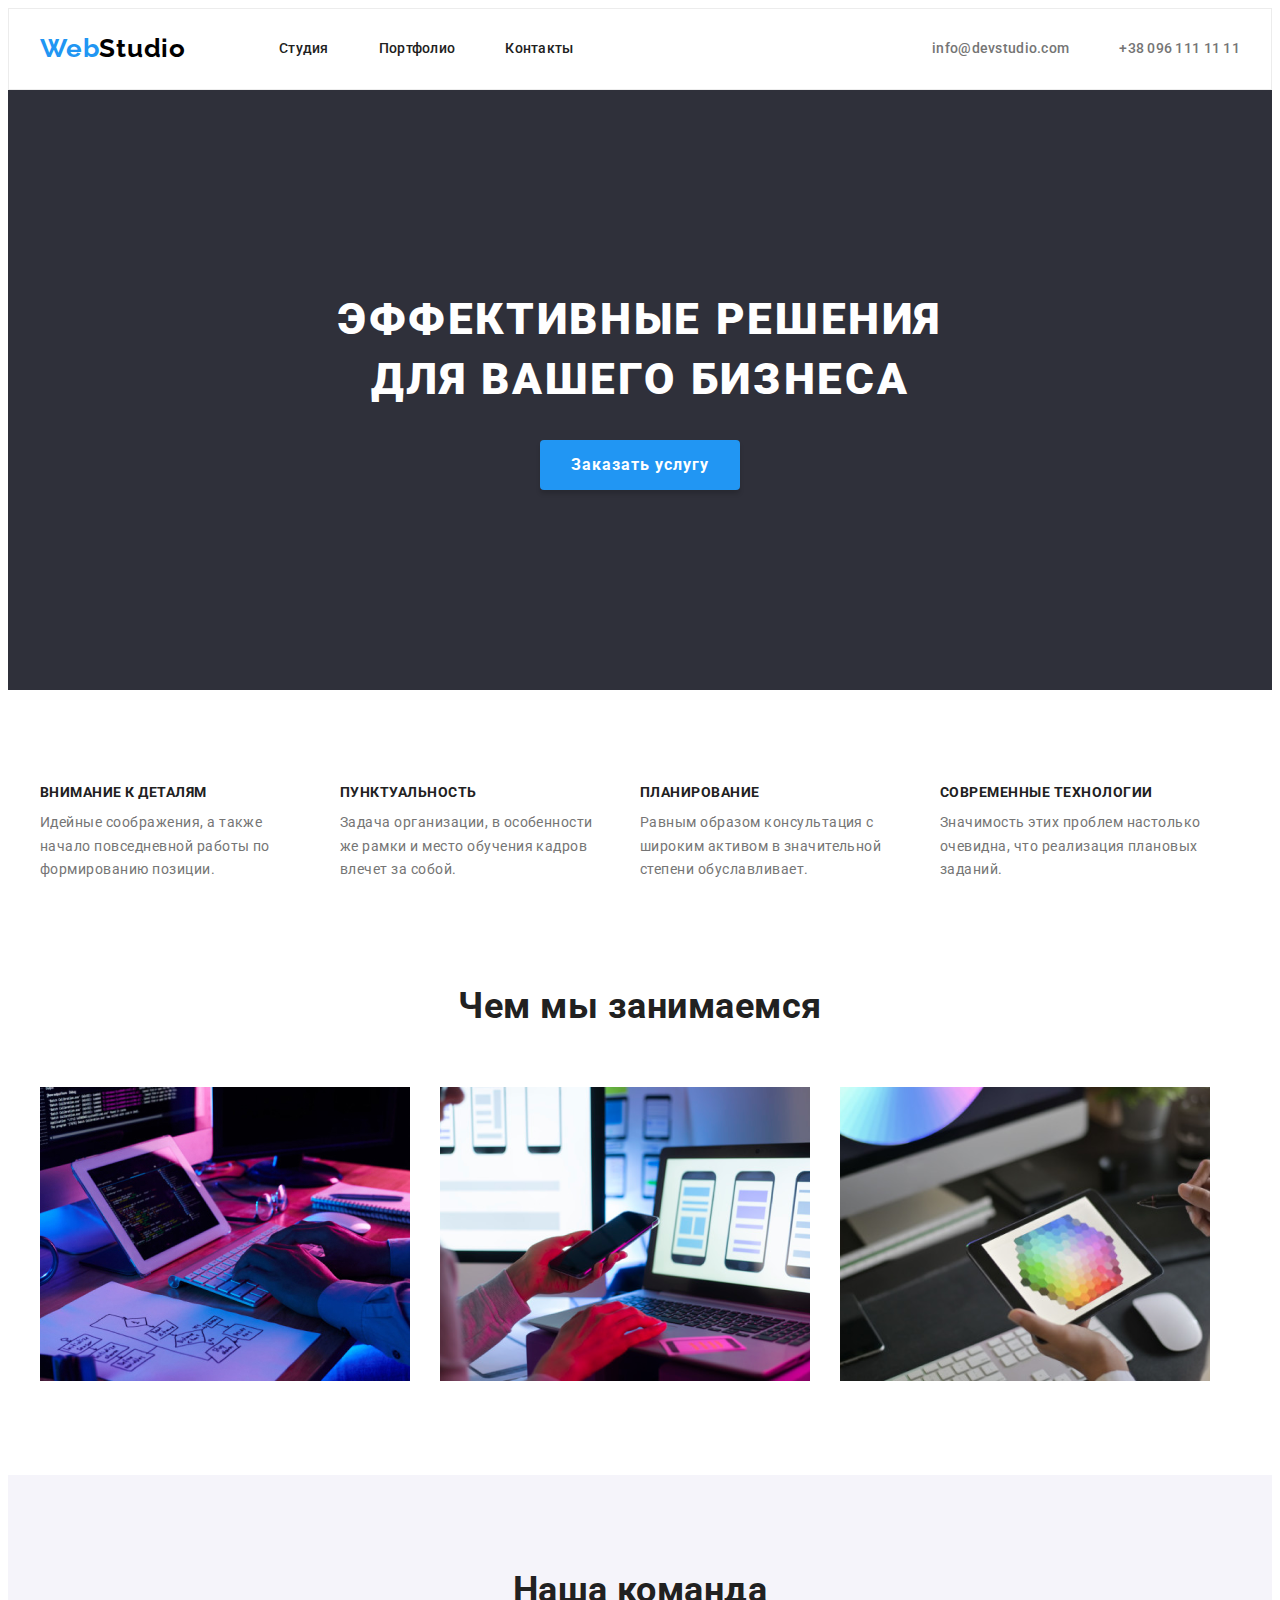
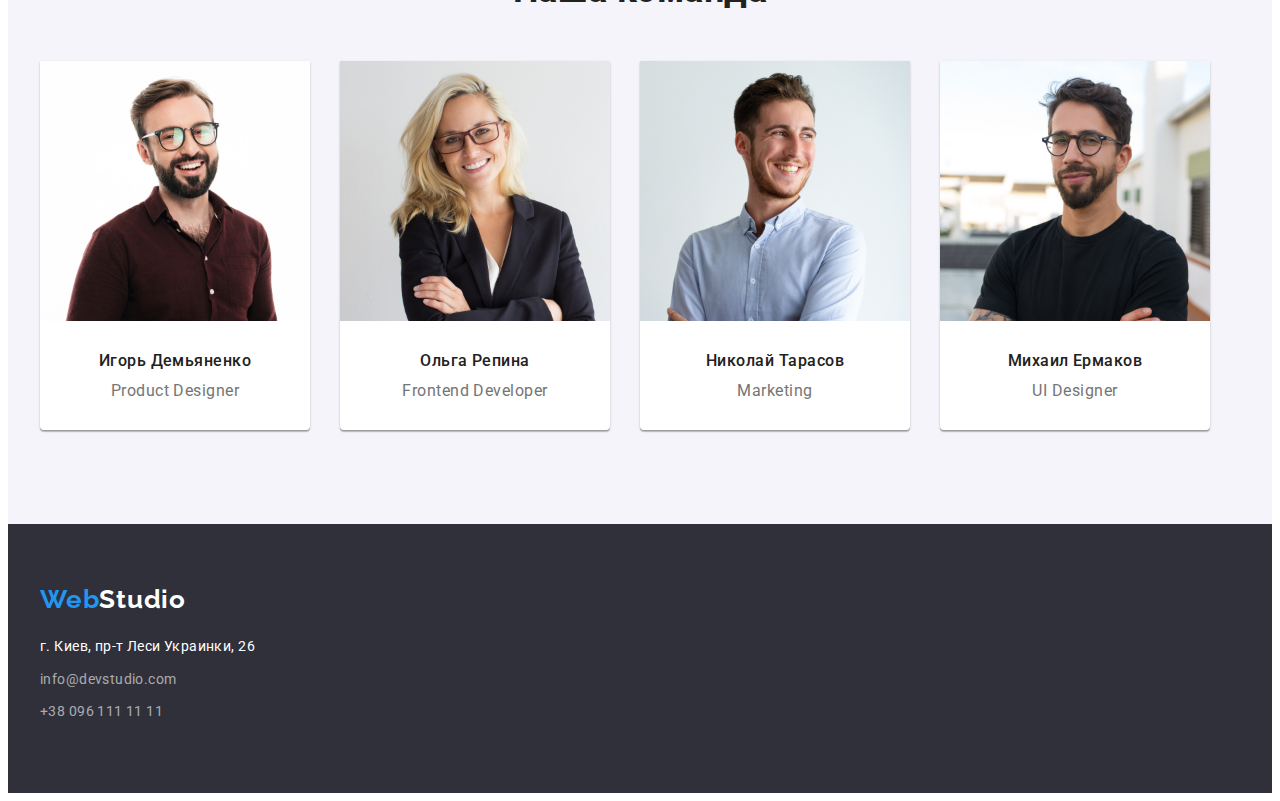
==== commit 0ce2594a: "3-2" ====
--- a/index.html
+++ b/index.html
@@ -17,29 +17,28 @@
     <main>
         <!-- НАВИГАЦИЯ КОНТАКТЫ -->
         <header class="header">
-            <section>
                 <div class="container main-nav">
                     <nav class="nav">
                         <a class="logo nav-logo" href="#">Web<span class="logstudio">Studio</span></a>
 
-                        <ul class="nav-link list">
+                        <ul class="nav-block list">
                             <li class="nav-item">
-                                <a href="#" class="nav-studio current">Студия</a>
+                                <a href="#" class="nav-link current">Студия</a>
                             </li>
                             <li class="nav-item">
-                                <a href="./portfolio.html" class="nav-portfolio">Портфолио</a>
+                                <a href="./portfolio.html" class="nav-link ">Портфолио</a>
                             </li>
                             <li class="nav-item">
-                                <a href="#" class="nav-contact">Контакты</a>
+                                <a href="#" class="nav-link">Контакты</a>
                             </li>
                         </ul>
                     </nav>
                     <ul class="contact-link list">
-                        <li class="contact-item"><a href="mailto:info@devstudio.com" class="e-mail">info@devstudio.com</a></li>
-                        <li class="contact-item"><a href="tel:+380961111111" class="tel">+38 096 111 11 11</a></li>
+                        <li class="contact-item"><a href="mailto:info@devstudio.com" class="e-mail nav-link">info@devstudio.com</a></li>
+                        <li class="contact-item"><a href="tel:+380961111111" class="tel nav-link">+38 096 111 11 11</a></li>
                     </ul>
                 </div>
-            </section>
+         
         </header>
 
         <!-- ШАПКА заказать услугу -->
@@ -86,7 +85,7 @@
             </div>
         </section>
         <!--Чем мы занимаемся-->
-        <section class=" section">
+        <section class=" employment-section section">
             <div class="container">
                 <h2 class="employment-title">Чем мы занимаемся</h2>
                 <ul class=" employment list">
@@ -111,31 +110,37 @@
                     <li class="team-card">
                         <!-- Фото члена команды 1 -->
                         <img src="./images/teamcard1.png" alt="Член команды 1" width="270" />
+                        <div class="team-box">
                         <h3>Игорь Демьяненко </h3>
                         <p>Product Designer</p>
-
+                    </div>
                     </li>
                     <li class=" team-card">
                         <!-- Фото члена команды 2 -->
                         <img src="./images/teamcard2.png" alt="Член команды 2" width="270" />
+                        <div class="team-box"> 
                         <h3>Ольга Репина </h3>
                         <p>Frontend Developer</p>
+                        </div>
                     </li>
 
                     <li class=" team-card">
 
                         <!-- Фото члена команды 3 -->
                         <img src="./images/teamcard3.png" alt="Член команды 3" width="270" />
+                        <div class="team-box">
                         <h3>Николай Тарасов </h3>
                         <p>Marketing</p>
-
+                    </div>
                     </li>
 
                     <li class=" team-card">
                         <!-- Фото члена команды 4 -->
                         <img src="./images/teamcard4.png" alt="Член команды 4" width="270" />
+                        <div class="team-box">
                         <h3>Михаил Ермаков </h3>
                         <p>UI Designer</p>
+                        </div>
                     </li>
                 </ul>
             </div>
@@ -143,11 +148,10 @@
     </main>
 
     <!--Подвал с адресом и ссылкой на главную страницу-->
-    <footer class="footerbg">
-        <section class="footer-section">
+    <footer class="footerbg footer-section ">
             <div class="container">
                 <a href="#" class="logo">Web<span class="logstudio-footer">Studio</span></a>
-                <address>
+    <address class="address-box">
         <ul class="address-footer list">
             <li class="footer-item"><a class="contact-footer-adress" href="г.Киев,пр-тЛесиУкраинки26" >г. Киев, пр-т Леси Украинки, 26</a></li>
             <li class="footer-item"><a class="contact-footer" href="mailto:info@devstudio.com">info@devstudio.com</a></li>
@@ -155,7 +159,6 @@
         </ul>
        </address>
             </div>
-        </section>
     </footer>
 </body>
 
--- a/css/styles.css
+++ b/css/styles.css
@@ -1,6 +1,6 @@
-            *,
-            *::before,
-            *::after {
+
+            * ::before,
+            * ::after {
                 box-sizing: border-box;
             }
             
@@ -94,6 +94,13 @@
             }
             /* Посещение страницы*/
             
+            .current { color: var( --active-link-color);
+            }
+
+            .filters-block .current {
+                color: var(--main-light-color);
+                background-color: var(--active-link-color);
+            }
             .current:visited {
                 color: var( --active-link-color);
             }
@@ -121,14 +128,12 @@
             }
             /*Навигационные блоки*/
             
-            .nav-link .nav-item+.nav-item {
+            .nav-block .nav-item+.nav-item {
                 margin-left: 50px;
             }
-            
+        
             .nav-item {
                 display: flex;
-                padding-top: 32px;
-                padding-bottom: 32px;
             }
             
             .nav-logo {
@@ -137,9 +142,14 @@
                 padding-bottom: 25px;
             }
             
+            .nav-block {
+                display: flex;
+                margin-left: 93px;
+            }
             .nav-link {
-                display: flex;
-                margin-left: 93px;
+                display: block;
+                padding-top: 32px;
+             padding-bottom: 32px;
             }
             /* WebStudio */
             
@@ -186,7 +196,7 @@
             /* НАВИГАЦИЯ КОНТАКТЫ */
             /* Cсылки при нажатии меняют цвет*/
             
-            .nav-link a {
+            .nav-block a {
                 color: var( --main-dark-color);
                 font-weight: 500;
                 font-size: 14px;
@@ -195,12 +205,12 @@
                 text-decoration: none;
             }
             
-            .nav-link a:hover,
-            .nav-link a:focus {
+            .nav-block a:hover,
+            .nav-block a:focus {
                 color: var(--active-link-color)
             }
             
-            .nav-link a:active {
+            .nav-block a:active {
                 color: var(--main-dark-color);
             }
             /* E-mail Tel*/
@@ -244,6 +254,7 @@
             /* Эффективные решения для вашего бизнеса */
             
             .hero-text {
+                width: 696px;
                 font-weight: 900;
                 font-size: 44px;
                 line-height: 1.36;
@@ -251,14 +262,14 @@
                 letter-spacing: 0.06em;
                 text-transform: uppercase;
                 color: var(--main-light-color);
-                margin-bottom: 30px;
+                margin: 0 auto 30px;
             }
             /*Кнопка заказать услугу*/
             
             .hero-button {
                 width: 200px;
                 height: 50px;
-                padding: 10px auto;
+                padding: 10px;
                 margin-left: auto;
                 margin-right: auto;
                 background: var(--active-link-color);
@@ -304,12 +315,15 @@
                 color: var( --main-grey-color);
             }
             /*ЧЕМ МЫ ЗАНИМАЕМСЯ*/
-            
+            .employment-section {
+                padding-top: 0;
+            }
             .employment {
                 display: flex;
-                flex-basis: calc(100%/3-30px);
+                flex-basis: calc(100% / 3 - 30px);
                 padding-top: 0px;
                 margin-left: -30px;
+                margin-top: -30px ;
             }
             
             .employment-title {
@@ -329,7 +343,7 @@
             
             .employment-item {
                 margin-left: 30px;
-                margin-bottom: 30px;
+                margin-top: 30px;
             }
             /* Наша команда*/
             
@@ -339,8 +353,9 @@
             
             .team-cards {
                 display: flex;
-                flex-basis: calc(100% / 4-30px);
+                flex-basis: calc(100% / 4 - 30px);
                 margin-right: -30px;
+                margin-bottom: -30px;
             }
             
             .team-card {
@@ -351,7 +366,11 @@
                 box-shadow: 0px 1px 3px rgba(0, 0, 0, 0.12), 0px 1px 1px rgba(0, 0, 0, 0.14), 0px 2px 1px rgba(0, 0, 0, 0.2);
                 border-radius: 0px 0px 4px 4px;
             }
-            
+            .team-box {
+                margin: 30px 0 ;
+                 
+
+            }
             .team-section h2 {
                 font-weight: bold;
                 font-size: 36px;
@@ -367,7 +386,6 @@
                 line-height: 1.19;
                 text-align: center;
                 color: var( --main-dark-color);
-                margin-top: 30px;
                 margin-bottom: 10px;
             }
             
@@ -430,22 +448,24 @@
             .project-block {
                 display: flex;
                 flex-wrap: wrap;
-                margin-right: -42px;
+                margin-right: -30px;
+                margin-top: -30px;
             }
             
             .project-group {
                 display: flex;
+                flex-basis: calc(100% / 3 - 30px);
                 margin-right: 30px;
                 margin-bottom: 30px;
                 background: var(--main-light-color);
-                border: 1px solid #EEEEEE;
-            }
-            
+            }
+             
             .project-group:hover {
                 box-shadow: 0px 1px 1px rgba(0, 0, 0, 0.12), 0px 4px 4px rgba(0, 0, 0, 0.06), 1px 4px 6px rgba(0, 0, 0, 0.16);
             }
             
             .project-group :nth-child(3n) {
+             
                 margin-right: 0;
             }
             
@@ -455,15 +475,13 @@
             
             .project section {
                 background: var(--main-light-color);
-                border: 1px solid var(--main-light-color);
                 box-sizing: border-box;
             }
             
             .pro-box {
-                padding-top: 20px;
-                padding-bottom: 20px;
-                padding-left: 24px;
-                padding-right: 24px;
+                padding: 20px 24px ;
+                border: 1px solid #EEEEEE;
+               
             }
             
             .project-name {
@@ -472,7 +490,7 @@
                 line-height: 2;
                 letter-spacing: 0.06em;
                 color: var( --main-dark-color);
-                padding-bottom: 4px;
+                margin-bottom: 4px;
             }
             
             .project-properties {
@@ -486,7 +504,10 @@
             .footerbg {
                 background: var(--background-dark-color);
             }
-            
+            .address-box {
+            margin-top: 20px;
+
+            }
             .footer-section {
                 padding-top: 60px;
                 padding-bottom: 60px;
@@ -500,11 +521,7 @@
                 letter-spacing: 0.03em;
                 text-decoration: none;
             }
-            
-            .address-footer {
-                margin-top: 20px;
-                padding-bottom: -9px;
-            }
+          
             
             .address-footer a:hover,
             .address-footer a:focus {
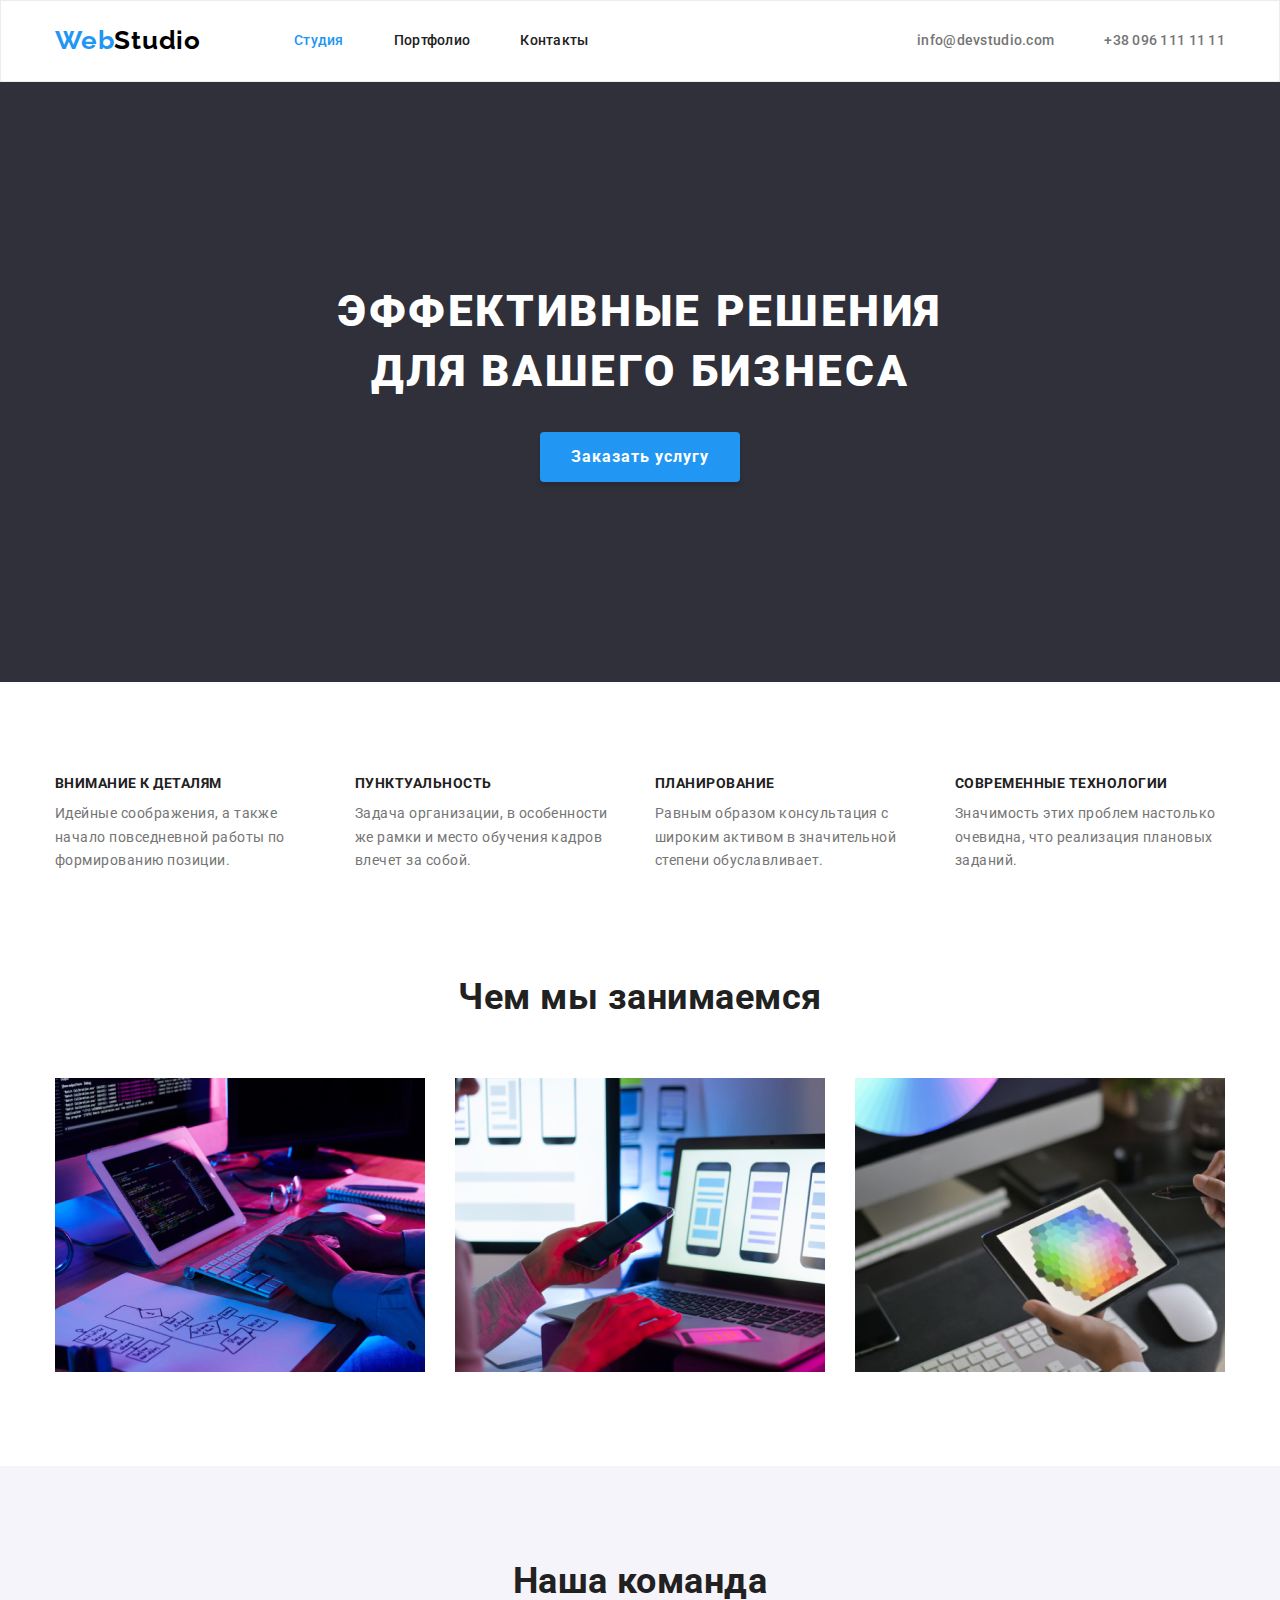
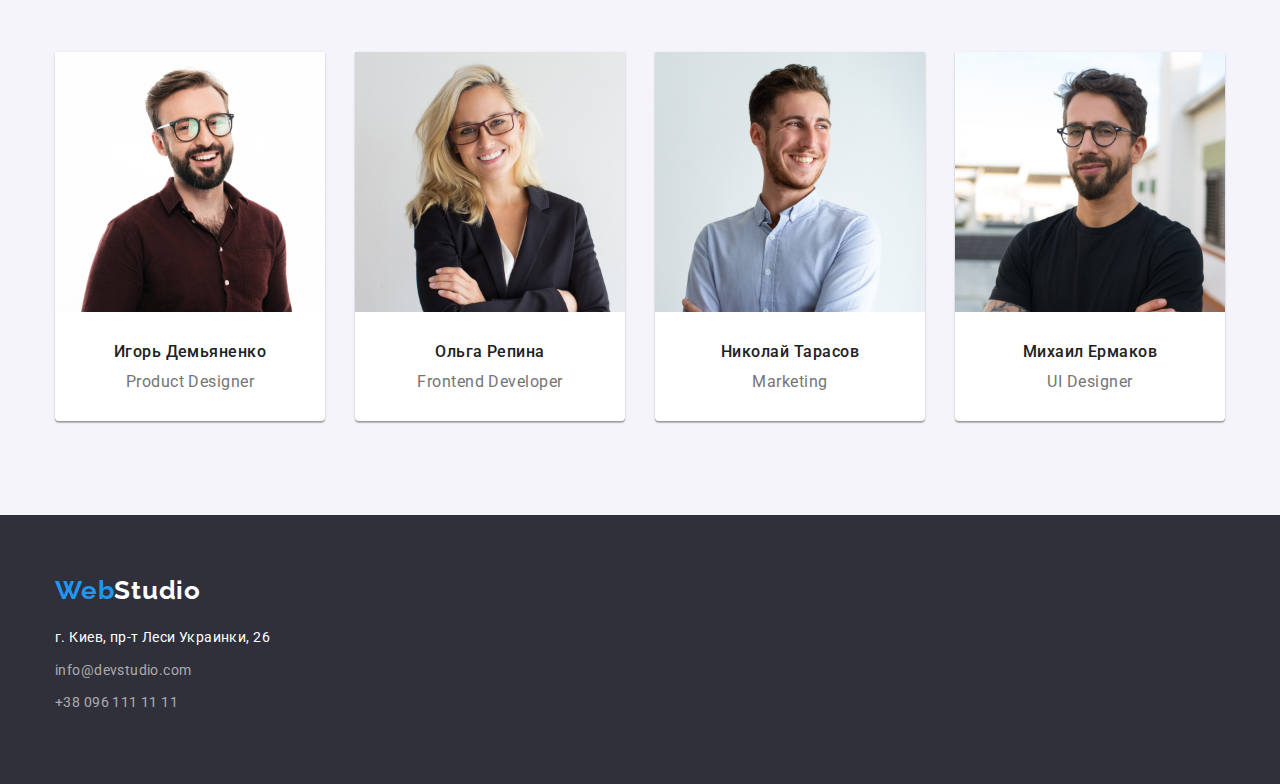
==== commit 202caad2: "3-6" ====
--- a/index.html
+++ b/index.html
@@ -17,28 +17,28 @@
     <main>
         <!-- НАВИГАЦИЯ КОНТАКТЫ -->
         <header class="header">
-                <div class="container main-nav">
-                    <nav class="nav">
-                        <a class="logo nav-logo" href="#">Web<span class="logstudio">Studio</span></a>
+            <div class="container main-nav">
+                <nav class="nav">
+                    <a class="logo nav-logo" href="#">Web<span class="logstudio">Studio</span></a>
 
-                        <ul class="nav-block list">
-                            <li class="nav-item">
-                                <a href="#" class="nav-link current">Студия</a>
-                            </li>
-                            <li class="nav-item">
-                                <a href="./portfolio.html" class="nav-link ">Портфолио</a>
-                            </li>
-                            <li class="nav-item">
-                                <a href="#" class="nav-link">Контакты</a>
-                            </li>
-                        </ul>
-                    </nav>
-                    <ul class="contact-link list">
-                        <li class="contact-item"><a href="mailto:info@devstudio.com" class="e-mail nav-link">info@devstudio.com</a></li>
-                        <li class="contact-item"><a href="tel:+380961111111" class="tel nav-link">+38 096 111 11 11</a></li>
+                    <ul class="nav-block list">
+                        <li class="nav-item">
+                            <a class="nav-link current" href="./index.html">Студия</a>
+                        </li>
+                        <li class="nav-item">
+                            <a href="./portfolio.html" class="nav-link ">Портфолио</a>
+                        </li>
+                        <li class="nav-item">
+                            <a href="#" class="nav-link">Контакты</a>
+                        </li>
                     </ul>
-                </div>
-         
+                </nav>
+                <ul class="contact-link list">
+                    <li class="contact-item"><a href="mailto:info@devstudio.com" class="e-mail nav-link">info@devstudio.com</a></li>
+                    <li class="contact-item"><a href="tel:+380961111111" class="tel nav-link">+38 096 111 11 11</a></li>
+                </ul>
+            </div>
+
         </header>
 
         <!-- ШАПКА заказать услугу -->
@@ -111,16 +111,16 @@
                         <!-- Фото члена команды 1 -->
                         <img src="./images/teamcard1.png" alt="Член команды 1" width="270" />
                         <div class="team-box">
-                        <h3>Игорь Демьяненко </h3>
-                        <p>Product Designer</p>
-                    </div>
+                            <h3>Игорь Демьяненко </h3>
+                            <p>Product Designer</p>
+                        </div>
                     </li>
                     <li class=" team-card">
                         <!-- Фото члена команды 2 -->
                         <img src="./images/teamcard2.png" alt="Член команды 2" width="270" />
-                        <div class="team-box"> 
-                        <h3>Ольга Репина </h3>
-                        <p>Frontend Developer</p>
+                        <div class="team-box">
+                            <h3>Ольга Репина </h3>
+                            <p>Frontend Developer</p>
                         </div>
                     </li>
 
@@ -129,17 +129,17 @@
                         <!-- Фото члена команды 3 -->
                         <img src="./images/teamcard3.png" alt="Член команды 3" width="270" />
                         <div class="team-box">
-                        <h3>Николай Тарасов </h3>
-                        <p>Marketing</p>
-                    </div>
+                            <h3>Николай Тарасов </h3>
+                            <p>Marketing</p>
+                        </div>
                     </li>
 
                     <li class=" team-card">
                         <!-- Фото члена команды 4 -->
                         <img src="./images/teamcard4.png" alt="Член команды 4" width="270" />
                         <div class="team-box">
-                        <h3>Михаил Ермаков </h3>
-                        <p>UI Designer</p>
+                            <h3>Михаил Ермаков </h3>
+                            <p>UI Designer</p>
                         </div>
                     </li>
                 </ul>
@@ -149,16 +149,16 @@
 
     <!--Подвал с адресом и ссылкой на главную страницу-->
     <footer class="footerbg footer-section ">
-            <div class="container">
-                <a href="#" class="logo">Web<span class="logstudio-footer">Studio</span></a>
-    <address class="address-box">
+        <div class="container">
+            <a href="#" class="logo">Web<span class="logstudio-footer">Studio</span></a>
+            <address class="address-box">
         <ul class="address-footer list">
             <li class="footer-item"><a class="contact-footer-adress" href="г.Киев,пр-тЛесиУкраинки26" >г. Киев, пр-т Леси Украинки, 26</a></li>
             <li class="footer-item"><a class="contact-footer" href="mailto:info@devstudio.com">info@devstudio.com</a></li>
             <li class="footer-item"><a class="contact-footer" href="tel:+380961111111">+38 096 111 11 11</a></li>
         </ul>
        </address>
-            </div>
+        </div>
     </footer>
 </body>
 
--- a/css/styles.css
+++ b/css/styles.css
@@ -1,565 +1,588 @@
-
-            * ::before,
-            * ::after {
-                box-sizing: border-box;
-            }
-            
-            h1,
-            h2,
-            h3,
-            h4,
-            h5,
-            h6,
-            p,
-            ul {
-                margin: 0;
-                padding: 0;
-            }
-            
-             :root {
-                --main-light-color: #FFFFFF;
-                /*основной цвет на сайте*/
-                --main-dark-color: #212121;
-                /* основной цвет на сайте*/
-                --main-grey-color: #757575;
-                /*используется в текстовых описаниях профессий и деятельности*/
-                --logo-dark-color: #000000;
-                /*цвет лого подвала в спане*/
-                --contact-color: rgba(255, 255, 255, 0.6);
-                /* для телефона и почты подвала*/
-                --active-link-color: #2196f3;
-                /* кнопка, ссылка при нажатии, лого*/
-                --background-dark-color: #2F303A;
-                /* фон героя и подвала*/
-                --background-light-color: #F5F4FA;
-                /* фон блока "наша команда"*/
-            }
-            /*Общее оформление*/
-            
-            body {
-                font-family: Roboto, sans-serif;
-                color: var(--main-dark-color);
-                background-color: var(--main-light-color);
-                letter-spacing: 0.03em;
-            }
-            /* Общее оформление картинок*/
-            
-            img {
-                display: block;
-                max-width: 100%;
-                height: auto;
-            }
-            /* Убрать маркеры */
-            
-            button {
-                cursor: pointer;
-                border: none;
-            }
-            
-            .list {
-                list-style-type: none;
-            }
-            
-            .list a {
-                text-decoration: none;
-            }
-            /* Секция*/
-            
-            .section {
-                padding-top: 94px;
-                padding-bottom: 94px;
-            }
-            
-            .no-padding {
-                padding: 0;
-            }
-            /*Контенер*/
-            
-            .container {
-                margin-left: auto;
-                margin-right: auto;
-                width: 1200px;
-                padding-left: 15px;
-                padding-right: 15px;
-                text-decoration: none;
-            }
-            
-            .offscreen {
-                clip: rect(1px, 1px, 1px, 1px);
-                padding: 0;
-                border: 0;
-                height: 1px;
-                width: 1px;
-                overflow: hidden;
-            }
-            /* Посещение страницы*/
-            
-            .current { color: var( --active-link-color);
-            }
-
-            .filters-block .current {
-                color: var(--main-light-color);
-                background-color: var(--active-link-color);
-            }
-            .current:visited {
-                color: var( --active-link-color);
-            }
-            
-            .filters-block .current:visited {
-                color: var(--main-light-color);
-                background-color: var(--active-link-color);
-            }
-            /* СТРАНИЦА ПЕРВАЯ */
-            /* header */
-            
-            .header {
-                background: var(--main-light-color);
-                border: 1px solid #ECECEC;
-            }
-            /*Навигация во флексе,элементы в ряд*/
-            
-            .header .main-nav {
-                display: flex;
-                align-items: center;
-            }
-            
-            .nav {
-                display: flex;
-            }
-            /*Навигационные блоки*/
-            
-            .nav-block .nav-item+.nav-item {
-                margin-left: 50px;
-            }
-        
-            .nav-item {
-                display: flex;
-            }
-            
-            .nav-logo {
-                display: flex;
-                padding-top: 24px;
-                padding-bottom: 25px;
-            }
-            
-            .nav-block {
-                display: flex;
-                margin-left: 93px;
-            }
-            .nav-link {
-                display: block;
-                padding-top: 32px;
-             padding-bottom: 32px;
-            }
-            /* WebStudio */
-            
-            .logo {
-                font-family: Raleway;
-                font-style: normal;
-                font-weight: bold;
-                font-size: 26px;
-                line-height: 1.2;
-                letter-spacing: 0.03em;
-                color: var(--active-link-color);
-                text-decoration: none;
-            }
-            
-            .logo:hover,
-            .logo:focus {
-                color: var(--logo-dark-color);
-            }
-            
-            .logo:active {
-                color: var(--active-link-color);
-            }
-            /*Логотип СТУДИО*/
-            
-            .logstudio {
-                color: var(--logo-dark-color);
-                font-family: Raleway;
-                font-style: normal;
-                font-weight: bold;
-                font-size: 26px;
-                line-height: 1.2;
-                letter-spacing: 0.03em;
-                text-decoration: none;
-            }
-            
-            .logstudio:hover,
-            .logstudio:focus {
-                color: var(--active-link-color);
-            }
-            
-            .logstudio:active {
-                color: var(--logo-dark-color);
-            }
-            /* НАВИГАЦИЯ КОНТАКТЫ */
-            /* Cсылки при нажатии меняют цвет*/
-            
-            .nav-block a {
-                color: var( --main-dark-color);
-                font-weight: 500;
-                font-size: 14px;
-                line-height: 1.14;
-                letter-spacing: 0.02em;
-                text-decoration: none;
-            }
-            
-            .nav-block a:hover,
-            .nav-block a:focus {
-                color: var(--active-link-color)
-            }
-            
-            .nav-block a:active {
-                color: var(--main-dark-color);
-            }
-            /* E-mail Tel*/
-            
-            .contact-link {
-                display: flex;
-                margin-left: auto;
-            }
-            
-            .contact-link .contact-item+.contact-item {
-                margin-left: 50px;
-            }
-            
-            .contact-link a {
-                color: var( --main-grey-color);
-                text-decoration: none;
-                font-weight: 500;
-                font-size: 14px;
-                line-height: 1.14;
-                letter-spacing: 0.02em;
-            }
-            
-            .contact-link a:hover,
-            .contact-link a:focus {
-                color: var(--active-link-color);
-            }
-            
-            .contac-link a:active {
-                color: var(--active-link-color);
-            }
-            /*ШАПКА заказать услугу*/
-            
-            .hero {
-                background: var(--background-dark-color);
-                margin-top: 0;
-                margin-bottom: 0;
-                text-align: center;
-                padding-top: 200px;
-                padding-bottom: 200px;
-            }
-            /* Эффективные решения для вашего бизнеса */
-            
-            .hero-text {
-                width: 696px;
-                font-weight: 900;
-                font-size: 44px;
-                line-height: 1.36;
-                text-align: center;
-                letter-spacing: 0.06em;
-                text-transform: uppercase;
-                color: var(--main-light-color);
-                margin: 0 auto 30px;
-            }
-            /*Кнопка заказать услугу*/
-            
-            .hero-button {
-                width: 200px;
-                height: 50px;
-                padding: 10px;
-                margin-left: auto;
-                margin-right: auto;
-                background: var(--active-link-color);
-                box-shadow: 0px 4px 4px rgba(0, 0, 0, 0.15);
-                border-radius: 4px;
-                font-family: Roboto;
-                font-style: normal;
-                font-weight: bold;
-                font-size: 16px;
-                line-height: 1.87;
-                letter-spacing: 0.06em;
-                color: var(--main-light-color);
-            }
-            /*-- ОСОБЕННОСТИ --*/
-            
-            .section-properties {
-                display: flex;
-            }
-            
-            .section-properties .properties-item+.properties-item {
-                margin-left: 30px;
-            }
-            
-            .properties-item {
-                display: block;
-                width: 270px;
-                text-align: start;
-            }
-            
-            .section-properties h3 {
-                font-weight: bold;
-                font-size: 14px;
-                line-height: 1.14;
-                text-transform: uppercase;
-                color: var( --main-dark-color);
-                margin-bottom: 10px;
-            }
-            
-            .section-properties p {
-                font-weight: normal;
-                font-size: 14px;
-                line-height: 1.7;
-                color: var( --main-grey-color);
-            }
-            /*ЧЕМ МЫ ЗАНИМАЕМСЯ*/
-            .employment-section {
-                padding-top: 0;
-            }
-            .employment {
-                display: flex;
-                flex-basis: calc(100% / 3 - 30px);
-                padding-top: 0px;
-                margin-left: -30px;
-                margin-top: -30px ;
-            }
-            
-            .employment-title {
-                font-weight: bold;
-                font-size: 36px;
-                line-height: 1.7;
-                text-align: center;
-                color: var( --main-dark-color);
-                margin-bottom: 50px;
-            }
-            
-            .employment img {
-                display: block;
-                width: 370px;
-                height: 294px;
-            }
-            
-            .employment-item {
-                margin-left: 30px;
-                margin-top: 30px;
-            }
-            /* Наша команда*/
-            
-            .team-section {
-                background: var(--background-light-color);
-            }
-            
-            .team-cards {
-                display: flex;
-                flex-basis: calc(100% / 4 - 30px);
-                margin-right: -30px;
-                margin-bottom: -30px;
-            }
-            
-            .team-card {
-                display: block;
-                margin-right: 30px;
-                margin-bottom: 30px;
-                background: var(--main-light-color);
-                box-shadow: 0px 1px 3px rgba(0, 0, 0, 0.12), 0px 1px 1px rgba(0, 0, 0, 0.14), 0px 2px 1px rgba(0, 0, 0, 0.2);
-                border-radius: 0px 0px 4px 4px;
-            }
-            .team-box {
-                margin: 30px 0 ;
-                 
-
-            }
-            .team-section h2 {
-                font-weight: bold;
-                font-size: 36px;
-                line-height: 1.17;
-                text-align: center;
-                color: var( --main-dark-color);
-                margin-bottom: 50px;
-            }
-            
-            .team-section h3 {
-                font-weight: 500;
-                font-size: 16px;
-                line-height: 1.19;
-                text-align: center;
-                color: var( --main-dark-color);
-                margin-bottom: 10px;
-            }
-            
-            .team-section p {
-                font-weight: normal;
-                font-size: 16px;
-                line-height: 1.19;
-                text-align: center;
-                color: var( --main-grey-color);
-            }
-            /* ВТОРАЯ СТРАНИЦА*/
-            /* ФИЛЬТРЫ 2-я страница */
-            
-            .filters-block {
-                display: flex;
-                justify-content: center;
-                margin-left: auto;
-                margin-right: auto;
-                margin-bottom: 50px;
-            }
-            
-            .filters-button {
-                display: block;
-            }
-            
-            .filters-button:not(:last-child) {
-                margin-right: 8px;
-            }
-            
-            .filter-button:hover,
-            .filter-button:focus {
-                color: var(--main-light-color);
-                background: var(--active-link-color);
-                box-shadow: 0px 3px 1px rgba(0, 0, 0, 0.1), 0px 1px 2px rgba(0, 0, 0, 0.08), 0px 2px 2px rgba(0, 0, 0, 0.12);
-                border-radius: 4px;
-            }
-            
-            .filter-button:active {
-                color: var(--main-light-color);
-            }
-            
-            .filter-button {
-                background: var(--background-light-color);
-                font-family: Roboto;
-                font-style: normal;
-                font-weight: 500;
-                font-size: 16px;
-                line-height: 1.62;
-                text-align: center;
-                letter-spacing: 0.03em;
-                color: var( --main-dark-color);
-                padding-top: 6px;
-                padding-bottom: 6px;
-                padding-right: 22px;
-                padding-left: 22px;
-                border-radius: 4px;
-            }
-            /* ПРОЕКТЫ 2-я страница  */
-            
-            .project-block {
-                display: flex;
-                flex-wrap: wrap;
-                margin-right: -30px;
-                margin-top: -30px;
-            }
-            
-            .project-group {
-                display: flex;
-                flex-basis: calc(100% / 3 - 30px);
-                margin-right: 30px;
-                margin-bottom: 30px;
-                background: var(--main-light-color);
-            }
-             
-            .project-group:hover {
-                box-shadow: 0px 1px 1px rgba(0, 0, 0, 0.12), 0px 4px 4px rgba(0, 0, 0, 0.06), 1px 4px 6px rgba(0, 0, 0, 0.16);
-            }
-            
-            .project-group :nth-child(3n) {
-             
-                margin-right: 0;
-            }
-            
-            .project-block img {
-                display: block;
-            }
-            
-            .project section {
-                background: var(--main-light-color);
-                box-sizing: border-box;
-            }
-            
-            .pro-box {
-                padding: 20px 24px ;
-                border: 1px solid #EEEEEE;
-               
-            }
-            
-            .project-name {
-                font-weight: bold;
-                font-size: 18px;
-                line-height: 2;
-                letter-spacing: 0.06em;
-                color: var( --main-dark-color);
-                margin-bottom: 4px;
-            }
-            
-            .project-properties {
-                font-size: 16px;
-                line-height: 1.87;
-                color: var( --main-grey-color);
-            }
-            /*ОБЩИЙ ПОДВАЛ*/
-            /* Footer*/
-            
-            .footerbg {
-                background: var(--background-dark-color);
-            }
-            .address-box {
-            margin-top: 20px;
-
-            }
-            .footer-section {
-                padding-top: 60px;
-                padding-bottom: 60px;
-            }
-            
-            .address-footer a {
-                font-style: normal;
-                font-weight: normal;
-                font-size: 14px;
-                line-height: 1.7;
-                letter-spacing: 0.03em;
-                text-decoration: none;
-            }
-          
-            
-            .address-footer a:hover,
-            .address-footer a:focus {
-                color: var(--active-link-color);
-            }
-            
-            .address-footer a:active {
-                color: var(--main-light-color);
-            }
-            
-            .logstudio-footer:hover,
-            .logstudio-footer:focus {
-                color: var(--active-link-color);
-            }
-            
-            .logstudio-footer:active {
-                color: var(--main-light-color);
-            }
-            
-            .logstudio-footer,
-            .contact-footer-adress {
-                color: var(--main-light-color);
-            }
-            
-            .logstudio-footer {
-                font-family: Raleway;
-                font-style: normal;
-                font-weight: bold;
-                font-size: 26px;
-                line-height: 1.19;
-                letter-spacing: 0.03em;
-            }
-            
-            .footer-item {
-                margin-bottom: 9px;
-            }
-            
-            .contact-footer {
-                color: var(--contact-color);
-                padding-bottom: 9px;
-            }+    *,
+    *::after,
+    *::before {
+        margin: 0;
+        padding: 0;
+        box-sizing: border-box;
+    }
+    
+    h1,
+    h2,
+    h3,
+    h4,
+    h5,
+    h6,
+    p,
+    ul {
+        margin: 0;
+        padding: 0;
+    }
+    
+     :root {
+        --main-light-color: #FFFFFF;
+        /*основной цвет на сайте*/
+        --main-dark-color: #212121;
+        /* основной цвет на сайте*/
+        --main-grey-color: #757575;
+        /*используется в текстовых описаниях профессий и деятельности*/
+        --logo-dark-color: #000000;
+        /*цвет лого подвала в спане*/
+        --contact-color: rgba(255, 255, 255, 0.6);
+        /* для телефона и почты подвала*/
+        --active-link-color: #2196f3;
+        /* кнопка, ссылка при нажатии, лого*/
+        --background-dark-color: #2F303A;
+        /* фон героя и подвала*/
+        --background-light-color: #F5F4FA;
+        /* фон блока "наша команда"*/
+    }
+    /*Общее оформление*/
+    
+    body {
+        font-family: Roboto, sans-serif;
+        color: var(--main-dark-color);
+        background-color: var(--main-light-color);
+        letter-spacing: 0.03em;
+    }
+    /* Общее оформление картинок*/
+    
+    img {
+        display: block;
+        max-width: 100%;
+        height: auto;
+    }
+    /* Убрать маркеры */
+    
+    button {
+        cursor: pointer;
+        border: none;
+    }
+    
+    .visually-hidden {
+        position: absolute !important;
+        clip: rect(1px 1px 1px 1px);
+        clip: rect(1px, 1px, 1px, 1px);
+        padding: 0 !important;
+        border: 0 !important;
+        height: 1px !important;
+        width: 1px !important;
+        overflow: hidden;
+    }
+    
+    .list {
+        list-style-type: none;
+    }
+    
+    .list a {
+        text-decoration: none;
+    }
+    /* Секция*/
+    
+    .section {
+        padding-top: 94px;
+        padding-bottom: 94px;
+    }
+    
+    .no-padding {
+        padding: 0;
+    }
+    /*Контенер*/
+    
+    .container {
+        margin-left: auto;
+        margin-right: auto;
+        width: 1200px;
+        padding-left: 15px;
+        padding-right: 15px;
+        text-decoration: none;
+    }
+    
+    .offscreen {
+        position: absolute !important;
+        clip: rect(1px 1px 1px 1px);
+        clip: rect(1px, 1px, 1px, 1px);
+        padding: 0 !important;
+        border: 0 !important;
+        height: 1px !important;
+        width: 1px !important;
+        overflow: hidden;
+    }
+    /* Посещение страницы*/
+    
+    .filters-block .current {
+        color: var(--main-light-color);
+        background-color: var(--active-link-color);
+    }
+    
+    .nav-item .current {
+        color: var( --active-link-color);
+    }
+    
+    .filters-block .current:visited {
+        color: var(--main-light-color);
+        background-color: var(--active-link-color);
+    }
+    
+    .filters-block .current {
+        color: var(--main-light-color);
+        background-color: var(--active-link-color);
+    }
+    /* СТРАНИЦА ПЕРВАЯ */
+    /* header */
+    
+    .header {
+        background: var(--main-light-color);
+        border: 1px solid #ECECEC;
+    }
+    /*Навигация во флексе,элементы в ряд*/
+    
+    .header .main-nav {
+        display: flex;
+        align-items: center;
+    }
+    
+    .nav {
+        display: flex;
+    }
+    /*Навигационные блоки*/
+    
+    .nav-block .nav-item+.nav-item {
+        margin-left: 50px;
+    }
+    
+    .nav-item {
+        display: flex;
+    }
+    
+    .nav-logo {
+        display: flex;
+        padding-top: 24px;
+        padding-bottom: 25px;
+    }
+    
+    .nav-block {
+        display: flex;
+        margin-left: 93px;
+    }
+    
+    .nav-link {
+        display: block;
+        padding-top: 32px;
+        padding-bottom: 32px;
+    }
+    /* WebStudio */
+    
+    .logo {
+        font-family: Raleway;
+        font-style: normal;
+        font-weight: bold;
+        font-size: 26px;
+        line-height: 1.2;
+        letter-spacing: 0.03em;
+        color: var(--active-link-color);
+        text-decoration: none;
+    }
+    
+    .logo:hover,
+    .logo:focus {
+        color: var(--active-link-color);
+    }
+    
+    .logo:active {
+        color: var(--active-link-color);
+    }
+    /*Логотип СТУДИО*/
+    
+    .logstudio {
+        color: var(--logo-dark-color);
+        font-family: Raleway;
+        font-style: normal;
+        font-weight: bold;
+        font-size: 26px;
+        line-height: 1.2;
+        letter-spacing: 0.03em;
+        text-decoration: none;
+    }
+    
+    .logstudio:hover,
+    .logstudio:focus {
+        color: var(--active-link-color);
+    }
+    
+    .logstudio:active {
+        color: var(--logo-dark-color);
+    }
+    /* НАВИГАЦИЯ КОНТАКТЫ */
+    /* Cсылки при нажатии меняют цвет*/
+    
+    .nav-block a {
+        color: var( --main-dark-color);
+        font-weight: 500;
+        font-size: 14px;
+        line-height: 1.14;
+        letter-spacing: 0.02em;
+        text-decoration: none;
+    }
+    
+    .nav-block a:hover,
+    .nav-block a:focus {
+        color: var(--active-link-color)
+    }
+    
+    .nav-block a:active {
+        color: var(--main-dark-color);
+    }
+    /* E-mail Tel*/
+    
+    .contact-link {
+        display: flex;
+        margin-left: auto;
+    }
+    
+    .contact-link .contact-item+.contact-item {
+        margin-left: 50px;
+    }
+    
+    .contact-link a {
+        color: var( --main-grey-color);
+        text-decoration: none;
+        font-weight: 500;
+        font-size: 14px;
+        line-height: 1.14;
+        letter-spacing: 0.02em;
+    }
+    
+    .contact-link a:hover,
+    .contact-link a:focus {
+        color: var(--active-link-color);
+    }
+    
+    .contac-link a:active {
+        color: var(--active-link-color);
+    }
+    /*ШАПКА заказать услугу*/
+    
+    .hero {
+        background: var(--background-dark-color);
+        margin-top: 0;
+        margin-bottom: 0;
+        text-align: center;
+        padding-top: 200px;
+        padding-bottom: 200px;
+    }
+    /* Эффективные решения для вашего бизнеса */
+    
+    .hero-text {
+        width: 696px;
+        font-weight: 900;
+        font-size: 44px;
+        line-height: 1.36;
+        text-align: center;
+        letter-spacing: 0.06em;
+        text-transform: uppercase;
+        color: var(--main-light-color);
+        margin: 0 auto 30px;
+    }
+    /*Кнопка заказать услугу*/
+    
+    .hero-button {
+        width: 200px;
+        height: 50px;
+        padding: 10px;
+        margin-left: auto;
+        margin-right: auto;
+        background: var(--active-link-color);
+        box-shadow: 0px 4px 4px rgba(0, 0, 0, 0.15);
+        border-radius: 4px;
+        font-family: Roboto;
+        font-style: normal;
+        font-weight: bold;
+        font-size: 16px;
+        line-height: 1.87;
+        letter-spacing: 0.06em;
+        color: var(--main-light-color);
+    }
+    /*-- ОСОБЕННОСТИ --*/
+    
+    .section-properties {
+        display: flex;
+    }
+    
+    .section-properties .properties-item+.properties-item {
+        margin-left: 30px;
+    }
+    
+    .properties-item {
+        display: block;
+        width: 270px;
+        text-align: start;
+    }
+    
+    .section-properties h3 {
+        font-weight: bold;
+        font-size: 14px;
+        line-height: 1.14;
+        text-transform: uppercase;
+        color: var( --main-dark-color);
+        margin-bottom: 10px;
+    }
+    
+    .section-properties p {
+        font-weight: normal;
+        font-size: 14px;
+        line-height: 1.7;
+        color: var( --main-grey-color);
+    }
+    /*ЧЕМ МЫ ЗАНИМАЕМСЯ*/
+    
+    .employment-section {
+        padding-top: 0;
+    }
+    
+    .employment {
+        display: flex;
+        flex-basis: calc(100% / 3 - 30px);
+        padding-top: 0px;
+        margin-left: -30px;
+        margin-top: -30px;
+    }
+    
+    .employment-title {
+        font-weight: bold;
+        font-size: 36px;
+        line-height: 1.7;
+        text-align: center;
+        color: var( --main-dark-color);
+        margin-bottom: 50px;
+    }
+    
+    .employment img {
+        display: block;
+        width: 370px;
+        height: 294px;
+    }
+    
+    .employment-item {
+        margin-left: 30px;
+        margin-top: 30px;
+    }
+    /* Наша команда*/
+    
+    .team-section {
+        background: var(--background-light-color);
+    }
+    
+    .team-cards {
+        display: flex;
+        flex-basis: calc(100% / 4 - 30px);
+        margin-right: -30px;
+        margin-bottom: -30px;
+    }
+    
+    .team-card {
+        display: block;
+        margin-right: 30px;
+        margin-bottom: 30px;
+        background: var(--main-light-color);
+        box-shadow: 0px 1px 3px rgba(0, 0, 0, 0.12), 0px 1px 1px rgba(0, 0, 0, 0.14), 0px 2px 1px rgba(0, 0, 0, 0.2);
+        border-radius: 0px 0px 4px 4px;
+    }
+    
+    .team-box {
+        padding: 30px 0;
+    }
+    
+    .team-section h2 {
+        font-weight: bold;
+        font-size: 36px;
+        line-height: 1.17;
+        text-align: center;
+        color: var( --main-dark-color);
+        margin-bottom: 50px;
+    }
+    
+    .team-section h3 {
+        font-weight: 500;
+        font-size: 16px;
+        line-height: 1.19;
+        text-align: center;
+        color: var( --main-dark-color);
+        margin-bottom: 10px;
+    }
+    
+    .team-section p {
+        font-weight: normal;
+        font-size: 16px;
+        line-height: 1.19;
+        text-align: center;
+        color: var( --main-grey-color);
+    }
+    /* ВТОРАЯ СТРАНИЦА*/
+    /* ФИЛЬТРЫ 2-я страница */
+    
+    .filters-cont {
+        display: flex;
+        margin-bottom: 50px;
+    }
+    
+    .filters-block {
+        display: flex;
+        justify-content: center;
+        margin-left: auto;
+        margin-right: auto;
+    }
+    
+    .filters-button {
+        display: block;
+    }
+    
+    .filters-button:not(:last-child) {
+        margin-right: 8px;
+    }
+    
+    .filter-button:hover,
+    .filter-button:focus {
+        color: var(--main-light-color);
+        background: var(--active-link-color);
+        box-shadow: 0px 3px 1px rgba(0, 0, 0, 0.1), 0px 1px 2px rgba(0, 0, 0, 0.08), 0px 2px 2px rgba(0, 0, 0, 0.12);
+        border-radius: 4px;
+    }
+    
+    .filter-button:active {
+        color: var(--main-light-color);
+    }
+    
+    .filter-button {
+        background: var(--background-light-color);
+        font-family: Roboto;
+        font-style: normal;
+        font-weight: 500;
+        font-size: 16px;
+        line-height: 1.62;
+        text-align: center;
+        letter-spacing: 0.03em;
+        color: var( --main-dark-color);
+        padding-top: 6px;
+        padding-bottom: 6px;
+        padding-right: 22px;
+        padding-left: 22px;
+        border-radius: 4px;
+    }
+    /* ПРОЕКТЫ 2-я страница  */
+    
+    .project-block {
+        display: flex;
+        flex-wrap: wrap;
+        margin-right: -30px;
+        margin-top: -30px;
+    }
+    
+    .project-group {
+        display: flex;
+        flex-basis: calc(100% / 3 - 30px);
+        margin-right: 30px;
+        margin-bottom: 30px;
+        background: var(--main-light-color);
+    }
+    
+    .project-group:hover {
+        box-shadow: 0px 1px 1px rgba(0, 0, 0, 0.12), 0px 4px 4px rgba(0, 0, 0, 0.06), 1px 4px 6px rgba(0, 0, 0, 0.16);
+    }
+    
+    .project-group :nth-child(3n) {
+        margin-right: 0;
+    }
+    
+    .project-block img {
+        display: block;
+    }
+    
+    .project section {
+        background: var(--main-light-color);
+        box-sizing: border-box;
+    }
+    
+    .pro-box {
+        padding: 20px 24px;
+        border: 1px solid #EEEEEE;
+    }
+    
+    .project-name {
+        font-weight: bold;
+        font-size: 18px;
+        line-height: 2;
+        letter-spacing: 0.06em;
+        color: var( --main-dark-color);
+        margin-bottom: 4px;
+    }
+    
+    .project-properties {
+        font-size: 16px;
+        line-height: 1.87;
+        color: var( --main-grey-color);
+    }
+    /*ОБЩИЙ ПОДВАЛ*/
+    /* Footer*/
+    
+    .footerbg {
+        background: var(--background-dark-color);
+    }
+    
+    .address-box {
+        margin-top: 20px;
+    }
+    
+    .footer-section {
+        padding-top: 60px;
+        padding-bottom: 60px;
+    }
+    
+    .address-footer a {
+        font-style: normal;
+        font-weight: normal;
+        font-size: 14px;
+        line-height: 1.7;
+        letter-spacing: 0.03em;
+        text-decoration: none;
+    }
+    
+    .address-footer a:hover,
+    .address-footer a:focus {
+        color: var(--active-link-color);
+    }
+    
+    .address-footer a:active {
+        color: var(--main-light-color);
+    }
+    
+    .logstudio-footer:hover,
+    .logstudio-footer:focus {
+        color: var(--active-link-color);
+    }
+    
+    .logstudio-footer:active {
+        color: var(--main-light-color);
+    }
+    
+    .logstudio-footer,
+    .contact-footer-adress {
+        color: var(--main-light-color);
+    }
+    
+    .logstudio-footer {
+        font-family: Raleway;
+        font-style: normal;
+        font-weight: bold;
+        font-size: 26px;
+        line-height: 1.19;
+        letter-spacing: 0.03em;
+    }
+    
+    .footer-item {
+        margin-bottom: 9px;
+    }
+    
+    .contact-footer {
+        color: var(--contact-color);
+        padding-bottom: 9px;
+    }